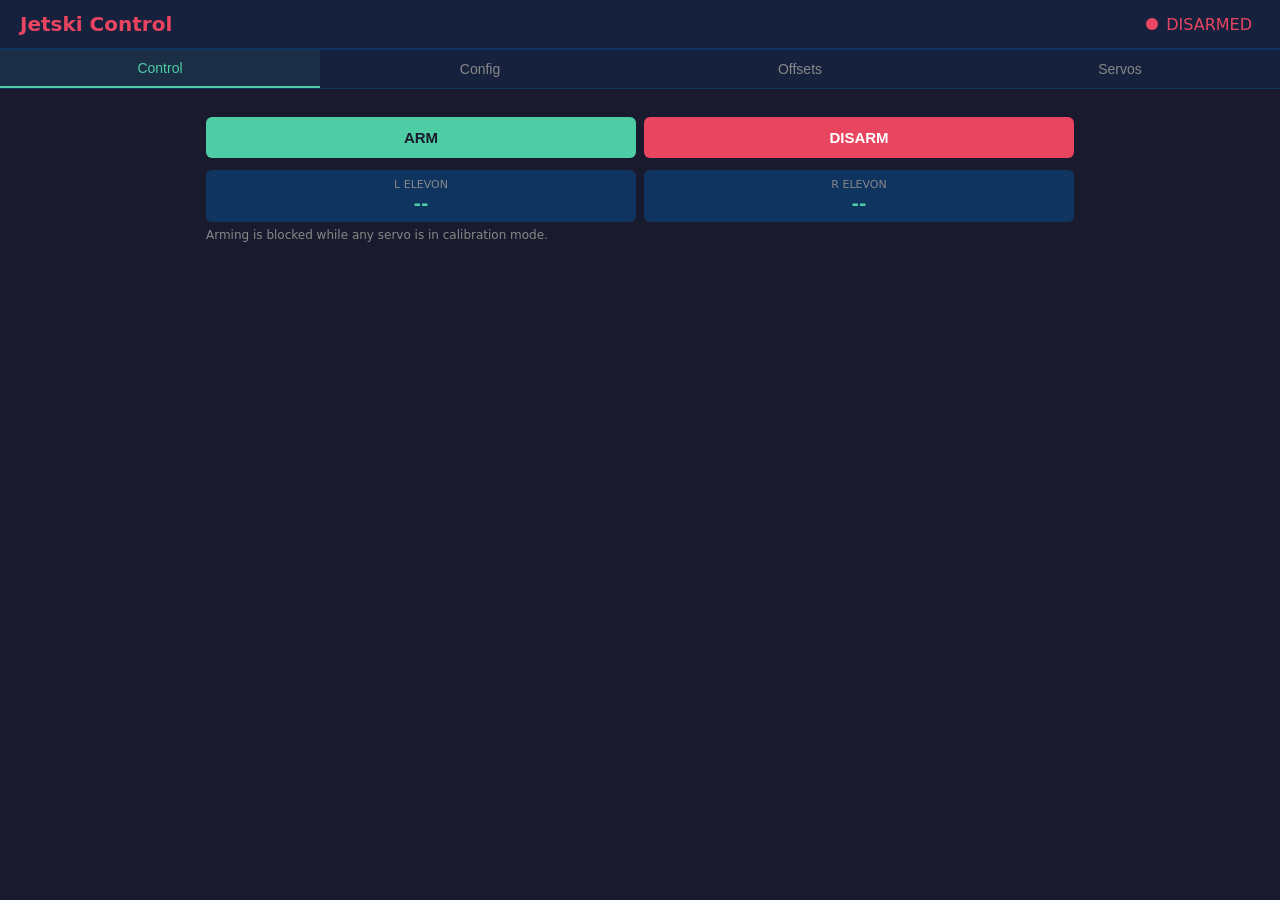
==== projects/main_controller/components/webui/index.html @ e632499a "clean up first-test bandages: direct joystick pitch, drop joystick X axis, rudder zeroing over CAN" ====
<!DOCTYPE html>
<html lang="en">
<head>
<meta charset="UTF-8">
<meta name="viewport" content="width=device-width, initial-scale=1.0">
<title>Jetski Control</title>
<style>
*{margin:0;padding:0;box-sizing:border-box}
body{background:#1a1a2e;color:#e0e0e0;font-family:'Segoe UI',system-ui,sans-serif;min-height:100vh}
header{background:#16213e;padding:12px 20px;display:flex;align-items:center;gap:12px;border-bottom:2px solid #0f3460;flex-wrap:wrap}
header h1{font-size:20px;color:#e94560}
header .status{display:flex;gap:8px;align-items:center;flex-wrap:wrap;margin-left:auto}
.armed{color:#4ecca3}.disarmed{color:#e94560}.cal{color:#ffd93d}
.conn-led{width:12px;height:12px;border-radius:50%;background:#4ecca3;opacity:1;transition:opacity 3s ease-out;flex-shrink:0}
.conn-led.error{background:#e94560;opacity:1!important}
.tabs{display:flex;background:#16213e;border-bottom:1px solid #0f3460}
.tabs button{flex:1;padding:10px;background:transparent;border:none;color:#888;font-size:14px;cursor:pointer;transition:.2s}
.tabs button.active{color:#4ecca3;border-bottom:2px solid #4ecca3;background:rgba(78,204,163,.08)}
.panel{display:none;padding:16px;max-width:900px;margin:0 auto}
.panel.active{display:block}
.card{background:#16213e;border-radius:8px;padding:16px;margin-bottom:12px}
.card h3{font-size:13px;color:#888;margin-bottom:8px;text-transform:uppercase;letter-spacing:1px}
.card-row{display:flex;justify-content:space-between;align-items:center;padding:6px 0;border-bottom:1px solid #1a1a3e}
.card-row:last-child{border-bottom:none}
.card-row label{font-size:13px;color:#aaa}
.card-row .value{font-size:15px;font-weight:600;font-variant-numeric:tabular-nums}
.btn-group{display:flex;gap:8px;margin:12px 0;flex-wrap:wrap}
.btn{flex:1;padding:12px;border:none;border-radius:6px;font-size:15px;font-weight:600;cursor:pointer;transition:.2s;min-width:140px}
.btn-arm{background:#4ecca3;color:#1a1a2e}.btn-disarm{background:#e94560;color:#fff}.btn-save{background:#0f3460;color:#4ecca3;border:1px solid #4ecca3}
.btn-reset{background:#0f3460;color:#ffd93d;border:1px solid #ffd93d}
.btn-cal-on{background:#ffd93d;color:#1a1a2e}.btn-cal-off{background:#0f3460;color:#888;border:1px solid #333}
.btn:active{transform:scale(.97)}
.btn:disabled{opacity:0.4;cursor:not-allowed}
.cfg-grid{display:grid;grid-template-columns:repeat(3,1fr);gap:8px}
.cfg-group label{display:block;font-size:11px;color:#888;margin-bottom:2px;text-transform:uppercase}
.cfg-group input{width:100%;padding:8px;border:1px solid #333;border-radius:4px;background:#1a1a2e;color:#e0e0e0;font-size:14px;font-family:monospace}
.cfg-group input:focus{outline:none;border-color:#4ecca3}
.cfg-section{margin-bottom:16px}
.cfg-section h4{font-size:12px;color:#4ecca3;margin-bottom:8px;text-transform:uppercase;letter-spacing:1px}
.telemetry-row{display:flex;gap:8px;flex-wrap:wrap}.telemetry-item{flex:1;min-width:80px;background:#0f3460;border-radius:6px;padding:8px;text-align:center}
.telemetry-item .label{font-size:11px;color:#888;text-transform:uppercase}.telemetry-item .val{font-size:18px;font-weight:700;margin-top:2px}
.t-green{color:#4ecca3}.t-red{color:#e94560}.t-blue{color:#5390d9}.t-yellow{color:#ffd93d}
.hint{font-size:12px;color:#888;margin-top:6px}
.servo-card{background:#16213e;border-radius:8px;padding:16px;margin-bottom:12px;border-left:4px solid #4ecca3}
.servo-card.sim{border-left-color:#888}
.servo-card.cal{border-left-color:#ffd93d}
.servo-card-header{display:flex;justify-content:space-between;align-items:center;margin-bottom:12px}
.servo-card-header h4{font-size:14px;color:#e0e0e0}
.servo-badge{font-size:11px;padding:2px 8px;border-radius:4px;font-weight:700}
.servo-badge.hw{background:#4ecca3;color:#1a1a2e}
.servo-badge.sim{background:#888;color:#fff}
.servo-badge.cal{background:#ffd93d;color:#1a1a2e}
.servo-live{display:text-align:center;font-size:36px;font-weight:700;color:#4ecca3;margin:8px 0}
.servo-live .unit{font-size:16px;color:#888;font-weight:400}
.cal-grid{display:grid;grid-template-columns:repeat(5,1fr);gap:8px;margin-top:8px}
.raw-pw-row{display:flex;align-items:center;gap:10px;margin-top:12px;padding:10px;background:#0f3460;border-radius:6px;flex-wrap:wrap}
.raw-pw-row label{font-size:12px;color:#ffd93d;white-space:nowrap}
.raw-pw-row input[type=range]{flex:1;accent-color:#ffd93d;min-width:120px}
.raw-pw-row .raw-pw-val{font-size:13px;color:#ffd93d;font-family:monospace;min-width:60px;text-align:right}
.raw-pw-row .capture-btns{display:flex;gap:4px;flex-wrap:wrap}
.btn-capture{padding:3px 8px;font-size:11px;background:#e94560;color:#fff;border:none;border-radius:4px;cursor:pointer}
.btn-capture:hover{background:#c73652}
.cal-group label{display:block;font-size:11px;color:#888;margin-bottom:2px;text-transform:uppercase}
.cal-group input{width:100%;padding:8px;border:1px solid #333;border-radius:4px;background:#1a1a2e;color:#e0e0e0;font-size:13px;font-family:monospace}
.cal-group input:focus{outline:none;border-color:#4ecca3}
.save-row{display:flex;gap:8px;margin-top:12px}
</style>
</head>
<body>
<header>
<h1>Jetski Control</h1>
<div class="status">
<span id="connLed" class="conn-led"></span>
<span id="headerStatus" class="disarmed">DISARMED</span>
<span id="headerCal" style="font-size:13px;color:#888"></span>
</div>
</header>
<div class="tabs">
<button class="active" data-tab="control">Control</button>
<button data-tab="config">Config</button>
<button data-tab="offsets">Offsets</button>
<button data-tab="servos">Servos</button>
</div>

<div id="panel-control" class="panel active">
<div class="btn-group">
<button class="btn btn-arm" id="btnArm">ARM</button>
<button class="btn btn-disarm" id="btnDisarm">DISARM</button>
</div>
<div class="telemetry-row">
<div class="telemetry-item"><div class="label">L Elevon</div><div class="val t-green" id="tElevonL">--</div></div>
<div class="telemetry-item"><div class="label">R Elevon</div><div class="val t-green" id="tElevonR">--</div></div>
</div>
<div class="hint">Arming is blocked while any servo is in calibration mode.</div>
</div>

<div id="panel-config" class="panel">
<div class="card">
<div class="cfg-section">
<h4>Height</h4>
<div class="cfg-grid">
<div class="cfg-group"><label>Target (cm)</label><input type="number" id="cfg_height_target_cm" step="1" min="0" max="50"></div>
<div class="cfg-group" style="grid-column:span 2"><label style="display:flex;align-items:center;gap:8px">
<input type="checkbox" id="chkHeightEnabled" style="width:18px;height:18px;accent-color:#4ecca3">
<span id="heightEnabledLabel" style="font-size:13px;color:#4ecca3">Loop ON</span>
</label></div>
</div>
<div class="cfg-grid">
<div class="cfg-group"><label>P</label><input type="number" id="cfg_height_kp" step="1"></div>
<div class="cfg-group"><label>I</label><input type="number" id="cfg_height_ki" step="1"></div>
<div class="cfg-group"><label>D</label><input type="number" id="cfg_height_kd" step="1"></div>
</div>
<div class="hint">When the height loop is off, joystick y axis controls pitch angle directly.</div>
</div>
<div class="cfg-section">
<h4>Pitch PID</h4>
<div class="cfg-grid">
<div class="cfg-group"><label>P</label><input type="number" id="cfg_pitch_kp" step="1"></div>
<div class="cfg-group"><label>I</label><input type="number" id="cfg_pitch_ki" step="1"></div>
<div class="cfg-group"><label>D</label><input type="number" id="cfg_pitch_kd" step="1"></div>
</div>
</div>
<div class="cfg-section">
<h4>Roll PID</h4>
<div class="cfg-grid">
<div class="cfg-group"><label>P</label><input type="number" id="cfg_roll_kp" step="1"></div>
<div class="cfg-group"><label>I</label><input type="number" id="cfg_roll_ki" step="1"></div>
<div class="cfg-group"><label>D</label><input type="number" id="cfg_roll_kd" step="1"></div>
</div>
</div>
<div class="cfg-section">
<h4>Rudder</h4>
<div class="cfg-grid">
<div class="cfg-group"><label>Exponent ×100</label><input type="number" id="cfg_rudder_exponent_x100" step="1"></div>
<div class="cfg-group"><label>Max Roll °</label><input type="number" id="cfg_rudder_max_roll_deg" step="1"></div>
<div class="cfg-group"></div>
</div>
</div>

<div class="cfg-section">
<h4>Elevon Limits</h4>
<div class="cfg-grid">
<div class="cfg-group"><label>Max diff ° (roll authority)</label><input type="number" id="cfg_elevon_max_diff_deg" step="1"></div>
<div class="cfg-group"><label>Max pitch target ° (pitch authority)</label><input type="number" id="cfg_pitch_target_max_deg" step="1"></div>
<div class="cfg-group"></div>
</div>
</div>
<div class="btn-group">
<button class="btn btn-save" id="btnSaveConfig">Save Config</button>
<button class="btn btn-reset" id="btnResetConfig">Reset to Defaults</button>
</div>
<span id="saveMsg" style="font-size:13px;color:#4ecca3;margin-left:8px;display:inline-block;min-width:60px"></span>
<div class="hint">Reset populates the form with defaults — click Save Config to persist.</div>
</div>
</div>

<div id="panel-offsets" class="panel">
<div class="card">
<h3>Live readout</h3>
<div class="telemetry-row">
<div class="telemetry-item"><div class="label">Pitch</div><div class="val t-blue" id="liveAttPitch">--</div></div>
<div class="telemetry-item"><div class="label">Roll</div><div class="val t-blue" id="liveAttRoll">--</div></div>
<div class="telemetry-item"><div class="label">Rudder</div><div class="val t-blue" id="liveRudder">--</div></div>
</div>
</div>
<div class="card">
<div class="cfg-section">
<h4>IMU offsets</h4>
<div class="hint" style="margin-bottom:8px">Added to the raw sensor reading before the PID loops. Place the jetski level, then dial each offset until the displayed angle reads 0°.</div>
<div class="cfg-grid">
<div class="cfg-group"><label>Pitch offset °</label><input type="number" id="off_pitch_deg" step="0.1"></div>
<div class="cfg-group"><label>Roll offset °</label><input type="number" id="off_roll_deg" step="0.1"></div>
<div class="cfg-group"></div>
</div>
</div>
<div class="btn-group">
<button class="btn btn-save" id="btnSaveOffsets">Save Offsets</button>
<button class="btn btn-reset" id="btnResetOffsets">Reset to Defaults</button>
</div>
<span id="offsetsSaveMsg" style="font-size:13px;color:#4ecca3;margin-left:8px;display:inline-block;min-width:60px"></span>
</div>
<div class="card">
<div class="cfg-section">
<h4>Rudder zero</h4>
<div class="hint" style="margin-bottom:8px">Centre the steering physically, then zero the encoder at its current position. Watch the live Rudder readout drop to ~0°.</div>
</div>
<div class="btn-group">
<button class="btn btn-save" id="btnZeroRudder">Zero Rudder</button>
</div>
<span id="rudderZeroMsg" style="font-size:13px;color:#4ecca3;margin-left:8px;display:inline-block;min-width:60px"></span>
</div>
</div>

<div id="panel-servos" class="panel">
<div class="hint" style="margin-bottom:12px">Servo configuration and calibration. Changes apply immediately to hardware.</div>
<div id="servoList"></div>
</div>

<script>
const API = '';

let es = null;
let armed = false;
let calMode = false;

function $(id) { return document.getElementById(id); }

function connectSSE() {
    if (es) { es.close(); es = null; }
    es = new EventSource(API + '/api/events');
    es.onmessage = (e) => {
        if (!e.data || e.data[0] !== '{') return;
        const d = JSON.parse(e.data);
        if ('armed' in d) {
            armed = d.armed;
            $('headerStatus').textContent = armed ? 'ARMED' : 'DISARMED';
            $('headerStatus').className = armed ? 'armed' : 'disarmed';
            $('btnArm').disabled = (d.cal_mode === true);
        }
        if ('cal_mode' in d) {
            calMode = d.cal_mode;
            $('headerCal').textContent = calMode ? 'CAL' : '';
            $('btnArm').disabled = calMode;
        }
        if ('elevon_left_deg' in d) {
            $('tElevonL').textContent = Number(d.elevon_left_deg).toFixed(2) + '°';
        }
        if ('elevon_right_deg' in d) {
            $('tElevonR').textContent = Number(d.elevon_right_deg).toFixed(2) + '°';
        }
        if (d.type === 'servo' && d.handle !== undefined) {
            updateServoCard(d.handle, d);
        }
    };
    es.onerror = () => {
        $('connLed').classList.add('error');
        if (es) { es.close(); es = null; }
        setTimeout(connectSSE, 2000);
    };
    es.onopen = () => {
        $('connLed').classList.remove('error');
    };
}

document.querySelectorAll('.tabs button').forEach(btn => {
    btn.addEventListener('click', () => {
        document.querySelectorAll('.tabs button').forEach(b => b.classList.remove('active'));
        document.querySelectorAll('.panel').forEach(p => p.classList.remove('active'));
        btn.classList.add('active');
        document.getElementById('panel-' + btn.dataset.tab).classList.add('active');
        if (btn.dataset.tab === 'servos') loadServos();
        if (btn.dataset.tab === 'config') loadConfig();
        if (btn.dataset.tab === 'offsets') { loadOffsets(); startAttitudePoll(); }
        else { stopAttitudePoll(); }
    });
});

$('btnArm').addEventListener('click', () => {
    fetch(API + '/api/arm', {method:'POST'}).catch(() => {});
});
$('btnDisarm').addEventListener('click', () => {
    fetch(API + '/api/disarm', {method:'POST'}).catch(() => {});
});

$('chkHeightEnabled').addEventListener('change', () => {
    $('heightEnabledLabel').textContent = $('chkHeightEnabled').checked ? 'Loop ON' : 'Loop OFF';
});

$('btnSaveConfig').addEventListener('click', () => {
    const fields = [
        'height_kp','height_ki','height_kd',
        'pitch_kp','pitch_ki','pitch_kd',
        'roll_kp','roll_ki','roll_kd',
        'rudder_exponent_x100','rudder_max_roll_deg',
        'elevon_max_diff_deg','pitch_target_max_deg','height_target_cm'
    ];
    const data = {};
    fields.forEach(f => { data[f] = parseFloat($('cfg_'+f).value) || 0; });
    data.height_enabled = $('chkHeightEnabled').checked;
    fetch(API + '/api/config', {
        method: 'PUT',
        headers: {'Content-Type':'application/json'},
        body: JSON.stringify(data)
    }).then(r => {
        $('saveMsg').textContent = r.ok ? 'Saved!' : 'Error';
        setTimeout(() => $('saveMsg').textContent = '', 2000);
    }).catch(() => {
        $('saveMsg').textContent = 'Error';
        setTimeout(() => $('saveMsg').textContent = '', 2000);
    });
});

function populateConfigForm(cfg) {
    const fields = [
        'height_kp','height_ki','height_kd',
        'pitch_kp','pitch_ki','pitch_kd',
        'roll_kp','roll_ki','roll_kd',
        'rudder_exponent_x100','rudder_max_roll_deg',
        'elevon_max_diff_deg','pitch_target_max_deg','height_target_cm'
    ];
    fields.forEach(f => {
        const el = $('cfg_'+f);
        if (el && cfg[f] !== undefined) el.value = cfg[f];
    });
    if (cfg.height_enabled !== undefined) {
        $('chkHeightEnabled').checked = cfg.height_enabled;
        $('heightEnabledLabel').textContent = cfg.height_enabled ? 'Loop ON' : 'Loop OFF';
    }
}

function loadConfig() {
    fetch(API + '/api/config').then(r => r.json()).then(populateConfigForm).catch(() => {});
}

let attitudePoll = null;
function startAttitudePoll() {
    if (attitudePoll) return;
    const tick = () => {
        fetch(API + '/api/attitude').then(r => r.json()).then(d => {
            $('liveAttPitch').textContent = Number(d.pitch_deg).toFixed(2) + '°';
            $('liveAttRoll').textContent  = Number(d.roll_deg).toFixed(2) + '°';
            $('liveRudder').textContent   = d.rudder_ready ? Number(d.rudder_deg).toFixed(2) + '°' : '--';
        }).catch(() => {});
    };
    tick();
    attitudePoll = setInterval(tick, 250);
}
function stopAttitudePoll() {
    if (attitudePoll) { clearInterval(attitudePoll); attitudePoll = null; }
}

function populateOffsetsForm(cfg) {
    if (cfg.pitch_offset_deg_x10 !== undefined) {
        $('off_pitch_deg').value = (cfg.pitch_offset_deg_x10 / 10).toFixed(1);
    }
    if (cfg.roll_offset_deg_x10 !== undefined) {
        $('off_roll_deg').value = (cfg.roll_offset_deg_x10 / 10).toFixed(1);
    }
}

function loadOffsets() {
    fetch(API + '/api/imu').then(r => r.json()).then(populateOffsetsForm).catch(() => {});
}

$('btnSaveOffsets').addEventListener('click', () => {
    const data = {
        pitch_offset_deg_x10: Math.round((parseFloat($('off_pitch_deg').value) || 0) * 10),
        roll_offset_deg_x10:  Math.round((parseFloat($('off_roll_deg').value)  || 0) * 10),
    };
    fetch(API + '/api/imu', {
        method: 'PUT',
        headers: {'Content-Type':'application/json'},
        body: JSON.stringify(data)
    }).then(r => {
        $('offsetsSaveMsg').textContent = r.ok ? 'Saved!' : 'Error';
        setTimeout(() => $('offsetsSaveMsg').textContent = '', 2000);
    }).catch(() => {
        $('offsetsSaveMsg').textContent = 'Error';
        setTimeout(() => $('offsetsSaveMsg').textContent = '', 2000);
    });
});

$('btnResetOffsets').addEventListener('click', () => {
    if (!confirm('Reset IMU offsets to defaults?\n(Form will be populated; click Save Offsets to persist.)')) return;
    fetch(API + '/api/imu/defaults').then(r => r.json()).then(cfg => {
        populateOffsetsForm(cfg);
        $('offsetsSaveMsg').textContent = 'Defaults loaded';
        setTimeout(() => $('offsetsSaveMsg').textContent = '', 2000);
    }).catch(() => {
        $('offsetsSaveMsg').textContent = 'Error';
        setTimeout(() => $('offsetsSaveMsg').textContent = '', 2000);
    });
});

$('btnZeroRudder').addEventListener('click', () => {
    if (!confirm('Zero the rudder encoder at its current position?')) return;
    fetch(API + '/api/rudder/zero', {method:'POST'}).then(r => {
        $('rudderZeroMsg').textContent = r.ok ? 'Zeroed!' : 'Error';
        setTimeout(() => $('rudderZeroMsg').textContent = '', 2000);
    }).catch(() => {
        $('rudderZeroMsg').textContent = 'Error';
        setTimeout(() => $('rudderZeroMsg').textContent = '', 2000);
    });
});

$('btnResetConfig').addEventListener('click', () => {
    if (!confirm('Reset all control config fields to defaults?\n(Form will be populated; click Save Config to persist.)')) return;
    fetch(API + '/api/config/defaults').then(r => r.json()).then(cfg => {
        populateConfigForm(cfg);
        $('saveMsg').textContent = 'Defaults loaded';
        setTimeout(() => $('saveMsg').textContent = '', 2000);
    }).catch(() => {
        $('saveMsg').textContent = 'Error';
        setTimeout(() => $('saveMsg').textContent = '', 2000);
    });
});

function loadServos() {
    fetch(API + '/api/servos').then(r => r.json()).then(servos => {
        const list = $('servoList');
        list.innerHTML = '';
        servos.forEach(s => {
            const card = document.createElement('div');
            card.className = 'servo-card' + (s.simulated ? ' sim' : '') + (s.cal_mode ? ' cal' : '');
            card.id = 'servo-card-' + s.handle;
            card.innerHTML = `
                <div class="servo-card-header">
                    <h4>Servo GPIO ${s.gpio} (handle ${s.handle})</h4>
                    <span class="servo-badge ${s.simulated ? 'sim' : (s.cal_mode ? 'cal' : 'hw')}">${s.simulated ? 'SIM' : (s.cal_mode ? 'CAL' : 'HW')}</span>
                </div>
                <div class="servo-live"><span id="servo-deg-${s.handle}">${s.cmd_deg !== undefined ? Number(s.cmd_deg).toFixed(2) : '--'}</span><span class="unit"> °</span></div>
                <div class="cal-grid">
                    <div class="cal-group"><label>Min PW µs</label><input type="number" id="cal-min-pw-${s.handle}" step="0.1" value="${s.cal.min_pw_us}"></div>
                    <div class="cal-group"><label>Zero PW µs</label><input type="number" id="cal-zero-pw-${s.handle}" step="0.1" value="${s.cal.zero_pw_us}"></div>
                    <div class="cal-group"><label>Max PW µs</label><input type="number" id="cal-max-pw-${s.handle}" step="0.1" value="${s.cal.max_pw_us}"></div>
                    <div class="cal-group"><label>Min °</label><input type="number" id="cal-min-ag-${s.handle}" step="0.1" value="${s.cal.min_angle_deg}"></div>
                    <div class="cal-group"><label>Max °</label><input type="number" id="cal-max-ag-${s.handle}" step="0.1" value="${s.cal.max_angle_deg}"></div>
                </div>
                ${s.cal_mode ? `<div class="raw-pw-row" id="raw-pw-row-${s.handle}">
                    <label>Raw PW µs</label>
                    <input type="range" id="raw-pw-slider-${s.handle}" min="500" max="2500" step="1" value="${s.cal.zero_pw_us}" oninput="$('raw-pw-val-${s.handle}').textContent=Math.round(this.value)+' µs'" onchange="sendRawPw(${s.handle}, this.value)">
                    <span class="raw-pw-val" id="raw-pw-val-${s.handle}">${Math.round(s.cal.zero_pw_us)} µs</span>
                    <div class="capture-btns">
                        <button class="btn-capture" onclick="captureRawPw(${s.handle},'min')">← Min</button>
                        <button class="btn-capture" onclick="captureRawPw(${s.handle},'zero')">← Zero</button>
                        <button class="btn-capture" onclick="captureRawPw(${s.handle},'max')">← Max</button>
                    </div>
                </div>` : ''}
                <div class="save-row">
                    <button class="btn btn-save" style="min-width:100px" onclick="saveServoCal(${s.handle})">Save Cal</button>
                    <button class="btn ${s.cal_mode ? 'btn-cal-on' : 'btn-cal-off'}" style="min-width:100px" id="cal-btn-${s.handle}" onclick="toggleServoCal(${s.handle})">${s.cal_mode ? 'Exit CAL' : 'Calibrate'}</button>
                </div>
            `;
            list.appendChild(card);
        });
        if (servos.length === 0) {
            list.innerHTML = '<div class="hint">No servo instances open.</div>';
        }
    }).catch(() => {
        $('servoList').innerHTML = '<div class="hint">Failed to load servos.</div>';
    });
}

function updateServoCard(handle, data) {
    const card = $('servo-card-' + handle);
    if (!card) return;

    if (data.cmd_deg !== undefined) {
        const degEl = $('servo-deg-' + handle);
        if (degEl) degEl.textContent = Number(data.cmd_deg).toFixed(2);
    }

    const badge = card.querySelector('.servo-badge');
    if (badge && data.cal_mode !== undefined) {
        badge.textContent = data.simulated ? 'SIM' : (data.cal_mode ? 'CAL' : 'HW');
        badge.className = 'servo-badge ' + (data.simulated ? 'sim' : (data.cal_mode ? 'cal' : 'hw'));
        card.className = 'servo-card' + (data.simulated ? ' sim' : '') + (data.cal_mode ? ' cal' : '');
    }

    const calBtn = $('cal-btn-' + handle);
    if (calBtn && data.cal_mode !== undefined) {
        calBtn.textContent = data.cal_mode ? 'Exit CAL' : 'Calibrate';
        calBtn.className = 'btn ' + (data.cal_mode ? 'btn-cal-on' : 'btn-cal-off');
    }
}

function saveServoCal(handle) {
    const min_pw = parseFloat($('cal-min-pw-' + handle).value) || 0;
    const zero_pw = parseFloat($('cal-zero-pw-' + handle).value) || 0;
    const max_pw = parseFloat($('cal-max-pw-' + handle).value) || 0;
    const min_ag = parseFloat($('cal-min-ag-' + handle).value) || 0;
    const max_ag = parseFloat($('cal-max-ag-' + handle).value) || 0;
    fetch(API + '/api/servos', {
        method: 'PUT',
        headers: {'Content-Type':'application/json'},
        body: JSON.stringify({
            handle: handle,
            min_pw_us: min_pw,
            zero_pw_us: zero_pw,
            max_pw_us: max_pw,
            min_angle_deg: min_ag,
            max_angle_deg: max_ag
        })
    }).then(r => r.json()).then(d => {
        if (d.error) { alert('Save failed: ' + d.error); } else { loadServos(); }
    }).catch(() => { alert('Save failed: network error'); });
}

function toggleServoCal(handle) {
    const btn = $('cal-btn-' + handle);
    const enabled = btn && btn.textContent === 'Calibrate';
    fetch(API + '/api/servos', {
        method: 'POST',
        headers: {'Content-Type':'application/json'},
        body: JSON.stringify({handle: handle, enabled: enabled})
    }).then(() => loadServos()).catch(() => {});
}

function captureRawPw(handle, field) {
    const slider = $('raw-pw-slider-' + handle);
    if (!slider) return;
    const val = Math.round(Number(slider.value));
    const map = {min: 'cal-min-pw-', zero: 'cal-zero-pw-', max: 'cal-max-pw-'};
    const input = $(map[field] + handle);
    if (input) input.value = val;
}

function sendRawPw(handle, pulse_us) {
    fetch(API + '/api/servos/raw_pw', {
        method: 'POST',
        headers: {'Content-Type':'application/json'},
        body: JSON.stringify({handle: handle, pulse_us: Math.round(Number(pulse_us))})
    }).catch(() => {});
}

connectSSE();
</script>
</body>
</html>
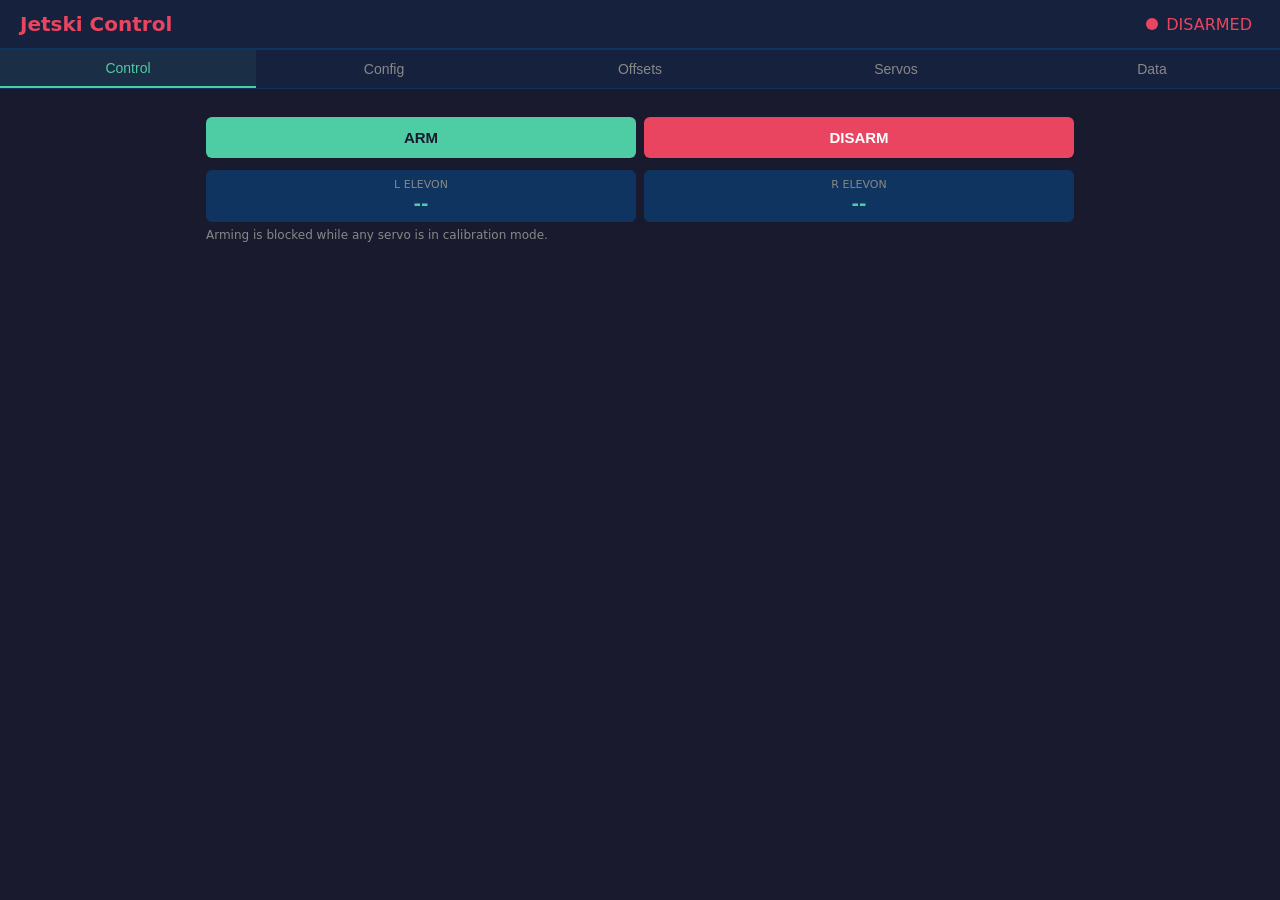
==== commit 19c0aaff: "add persistent data logging with webui graphs and satellite track map" ====
--- a/projects/main_controller/components/webui/index.html
+++ b/projects/main_controller/components/webui/index.html
@@ -4,6 +4,7 @@
 <meta charset="UTF-8">
 <meta name="viewport" content="width=device-width, initial-scale=1.0">
 <title>Jetski Control</title>
+<link rel="stylesheet" href="/leaflet.css">
 <style>
 *{margin:0;padding:0;box-sizing:border-box}
 body{background:#1a1a2e;color:#e0e0e0;font-family:'Segoe UI',system-ui,sans-serif;min-height:100vh}
@@ -64,6 +65,25 @@
 .cal-group input{width:100%;padding:8px;border:1px solid #333;border-radius:4px;background:#1a1a2e;color:#e0e0e0;font-size:13px;font-family:monospace}
 .cal-group input:focus{outline:none;border-color:#4ecca3}
 .save-row{display:flex;gap:8px;margin-top:12px}
+.storage-bar{height:8px;background:#0f3460;border-radius:4px;overflow:hidden;margin:8px 0}
+.storage-bar>div{height:100%;background:#4ecca3;transition:width .3s}
+.sess-list{display:flex;flex-direction:column;gap:6px;margin-top:8px;max-height:220px;overflow-y:auto}
+.sess-row{display:flex;align-items:center;gap:8px;padding:8px 10px;background:#0f3460;border-radius:6px;cursor:pointer;border:1px solid transparent}
+.sess-row.active{border-color:#4ecca3}
+.sess-row .sess-name{font-weight:600;font-size:14px}
+.sess-row .sess-meta{font-size:12px;color:#888;margin-left:auto}
+.sess-row .warn{color:#ffd93d;font-size:14px}
+.sess-row .del{color:#e94560;background:none;border:none;cursor:pointer;font-size:16px;padding:0 4px}
+.legend{display:flex;flex-wrap:wrap;gap:6px;margin:10px 0}
+.legend .chip{display:flex;align-items:center;gap:5px;font-size:12px;padding:4px 8px;border-radius:14px;background:#0f3460;cursor:pointer;user-select:none;opacity:.45;border:1px solid #243}
+.legend .chip.on{opacity:1}
+.legend .chip .sw{width:10px;height:10px;border-radius:50%}
+#chartWrap{position:relative;width:100%}
+#chart{width:100%;height:260px;display:block;background:#0f1830;border-radius:6px}
+#readout{font-size:12px;color:#aaa;font-family:monospace;margin-top:6px;min-height:16px}
+#map{width:100%;height:300px;border-radius:6px;background:#0f1830}
+.leaflet-container{background:#0f1830}
+.data-hint{font-size:12px;color:#888;margin:4px 0 8px}
 </style>
 </head>
 <body>
@@ -80,6 +100,7 @@
 <button data-tab="config">Config</button>
 <button data-tab="offsets">Offsets</button>
 <button data-tab="servos">Servos</button>
+<button data-tab="data">Data</button>
 </div>
 
 <div id="panel-control" class="panel active">
@@ -196,6 +217,35 @@
 <div id="servoList"></div>
 </div>
 
+<div id="panel-data" class="panel">
+<div class="card">
+<h3>Sessions</h3>
+<div class="storage-bar"><div id="storageFill" style="width:0%"></div></div>
+<div id="storageText" class="data-hint">—</div>
+<div class="btn-group">
+<button class="btn btn-save" id="btnNewSession">New Session</button>
+<button class="btn btn-save" id="btnDownload">Download All</button>
+<button class="btn btn-save" id="btnOpenFile">Open File</button>
+<button class="btn btn-reset" id="btnClearSessions">Clear All</button>
+<input type="file" id="fileInput" accept=".bin" style="display:none">
+</div>
+<div class="data-hint">⚠ marks the session that will be auto-deleted next when space runs low.</div>
+<div id="sessList" class="sess-list"></div>
+</div>
+<div class="card">
+<h3 id="chartTitle">Graphs</h3>
+<div class="legend" id="legend"></div>
+<div id="chartWrap"><canvas id="chart"></canvas></div>
+<div id="readout"></div>
+</div>
+<div class="card">
+<h3>Track</h3>
+<div class="data-hint">Satellite tiles load when the device has internet (e.g. cellular) and are cached on this device for offline use. Tap the track to select a point.</div>
+<div id="map"></div>
+</div>
+</div>
+
+<script src="/leaflet.js"></script>
 <script>
 const API = '';
 
@@ -250,6 +300,7 @@
         document.getElementById('panel-' + btn.dataset.tab).classList.add('active');
         if (btn.dataset.tab === 'servos') loadServos();
         if (btn.dataset.tab === 'config') loadConfig();
+        if (btn.dataset.tab === 'data') openDataTab();
         if (btn.dataset.tab === 'offsets') { loadOffsets(); startAttitudePoll(); }
         else { stopAttitudePoll(); }
     });
@@ -513,6 +564,307 @@
     }).catch(() => {});
 }
 
+/* ── Data tab: sessions, binary parsing, graphs, track map ── */
+const DATALOG_MAGIC = 0x444B534A; // "JSKD" LE
+const REC_SIZE = 40;
+
+// key, label, colour; either a fixed-point field (off+scale) or a derived fn
+const CH = [
+  {k:'pitch',    l:'Pitch °',      c:'#5390d9', off:4,  sc:0.1},
+  {k:'roll',     l:'Roll °',       c:'#4ecca3', off:6,  sc:0.1},
+  {k:'yaw',      l:'Yaw °',        c:'#9b5de5', off:8,  sc:0.1},
+  {k:'height',   l:'Height cm',    c:'#ffd93d', off:10, sc:1},
+  {k:'rudder',   l:'Rudder °',     c:'#f15bb5', off:12, sc:0.1},
+  {k:'pitch_t',  l:'Pitch tgt °',  c:'#3a6ea5', off:14, sc:0.1, dash:true},
+  {k:'roll_t',   l:'Roll tgt °',   c:'#2a9d8f', off:16, sc:0.1, dash:true},
+  {k:'height_t', l:'Height tgt cm',c:'#bfa00f', off:18, sc:1,   dash:true},
+  {k:'joy',      l:'Joy trim °',   c:'#e94560', off:20, sc:0.1},
+  {k:'elL',      l:'Elevon L °',   c:'#00bbf9', off:22, sc:0.1},
+  {k:'elR',      l:'Elevon R °',   c:'#80ed99', off:24, sc:0.1},
+  {k:'center',   l:'Center °',     c:'#fee440', der:(d,b)=>(d.getInt16(b+22,true)+d.getInt16(b+24,true))/2*0.1},
+  {k:'diff',     l:'Diff °',       c:'#ff9e00', der:(d,b)=>(d.getInt16(b+22,true)-d.getInt16(b+24,true))/2*0.1},
+  {k:'speed',    l:'Speed kn',     c:'#06d6a0', off:26, sc:0.01},
+  {k:'course',   l:'Course °',     c:'#8338ec', off:28, sc:0.1},
+];
+const DEFAULT_ON = ['pitch','roll','pitch_t'];
+
+let dataSession = null;          // {id, n, t, cols{}, lat, lon, gps}
+let visible = new Set(DEFAULT_ON);
+let selIndex = -1;
+let sessionsMeta = [], currentSessionId = 0, localFile = null;
+let map = null, trackLine = null, selMarker = null;
+
+function parseSessions(buf){
+  const dv = new DataView(buf), out = [];
+  let o = 0;
+  while (o + 20 <= buf.byteLength){
+    if (dv.getUint32(o, true) !== DATALOG_MAGIC) break;
+    const recSize = dv.getUint16(o+6, true) || REC_SIZE;
+    const id = dv.getUint32(o+8, true);
+    const n  = dv.getUint32(o+12, true);
+    o += 20;
+    if (o + n*recSize > buf.byteLength) break;
+    const s = {id, n, t:new Float64Array(n), cols:{},
+               lat:new Float32Array(n), lon:new Float32Array(n), gps:new Uint8Array(n)};
+    CH.forEach(ch => s.cols[ch.k] = new Float32Array(n));
+    for (let i=0;i<n;i++){
+      const b = o + i*recSize;
+      s.t[i] = dv.getUint32(b, true)/1000;
+      CH.forEach(ch => { s.cols[ch.k][i] = ch.der ? ch.der(dv,b) : dv.getInt16(b+ch.off,true)*ch.sc; });
+      s.lat[i] = dv.getFloat32(b+30, true);
+      s.lon[i] = dv.getFloat32(b+34, true);
+      s.gps[i] = dv.getUint8(b+38) & 0x02;
+    }
+    out.push(s);
+    o += n*recSize;
+  }
+  return out;
+}
+
+function fmtDur(ms){ const s=Math.round(ms/1000); return s<60 ? s+'s' : Math.floor(s/60)+'m'+(s%60)+'s'; }
+
+function openDataTab(){
+  loadSessions();
+  buildLegend();
+  ensureMap();
+  setTimeout(()=>{ if(map) map.invalidateSize(); }, 60);
+  drawChart();
+}
+
+function loadSessions(){
+  localFile = null;
+  fetch(API+'/api/sessions').then(r=>r.json()).then(d=>{
+    sessionsMeta = d.sessions || [];
+    currentSessionId = d.current;
+    const pct = d.total ? Math.round(d.used/d.total*100) : 0;
+    $('storageFill').style.width = pct+'%';
+    $('storageText').textContent = (d.used/1048576).toFixed(1)+' / '+(d.total/1048576).toFixed(1)+' MB used ('+pct+'%)';
+    renderSessionList();
+  }).catch(()=>{ $('storageText').textContent='Failed to load sessions'; });
+}
+
+function renderSessionList(){
+  const list = $('sessList'); list.innerHTML='';
+  if (localFile){
+    const hdr = document.createElement('div'); hdr.className='data-hint';
+    hdr.innerHTML = `Viewing file: <b>${localFile.name}</b> · <a href="#" id="closeFile" style="color:#5390d9">use device sessions</a>`;
+    list.appendChild(hdr);
+    localFile.sessions.forEach(s=>{
+      const row=document.createElement('div');
+      row.className='sess-row'+(dataSession===s?' active':'');
+      row.innerHTML=`<span class="sess-name">Session ${s.id}</span><span class="sess-meta">${s.n} pts</span>`;
+      row.addEventListener('click',()=>selectSession(s));
+      list.appendChild(row);
+    });
+    $('closeFile').addEventListener('click',e=>{ e.preventDefault(); loadSessions(); });
+    return;
+  }
+  if (!sessionsMeta.length){ list.innerHTML='<div class="data-hint">No sessions yet.</div>'; return; }
+  sessionsMeta.forEach(s=>{
+    const row=document.createElement('div');
+    row.className='sess-row'+(dataSession && !dataSession.local && dataSession.id===s.id ? ' active':'');
+    const live=s.id===currentSessionId ? ' · REC':'';
+    row.innerHTML=`<span class="sess-name">Session ${s.id}</span>`+
+      (s.at_risk?'<span class="warn" title="auto-deleted next when space runs low">⚠</span>':'')+
+      `<span class="sess-meta">${s.records} pts · ${fmtDur(s.duration_ms)}${live}</span>`;
+    row.addEventListener('click',()=>loadSessionData(s.id));
+    const del=document.createElement('button');
+    del.className='del'; del.textContent='✕'; del.title='Delete';
+    del.addEventListener('click',ev=>{ ev.stopPropagation(); deleteSession(s.id, s.id===currentSessionId); });
+    row.appendChild(del);
+    list.appendChild(row);
+  });
+}
+
+function deleteSession(id, isCurrent){
+  if (isCurrent){ alert('Cannot delete the active session — start a new one first.'); return; }
+  if (!confirm('Delete session '+id+'?')) return;
+  fetch(API+'/api/session/delete?id='+id, {method:'POST'}).then(()=>loadSessions()).catch(()=>{});
+}
+
+function loadSessionData(id){
+  fetch(API+'/api/session?id='+id).then(r=>r.arrayBuffer()).then(buf=>{
+    const ss = parseSessions(buf);
+    if (!ss.length){ $('chartTitle').textContent='Graphs — (empty)'; return; }
+    selectSession(ss[0]);
+  }).catch(()=>{ $('chartTitle').textContent='Graphs — load failed'; });
+}
+
+function selectSession(s){
+  dataSession = s;
+  selIndex = -1;
+  $('chartTitle').textContent = 'Graphs — Session '+s.id+' ('+s.n+' pts)';
+  renderSessionList();
+  buildLegend();
+  drawChart();
+  updateTrack();
+  $('readout').textContent = s.n ? '' : 'No samples in this session.';
+}
+
+function buildLegend(){
+  const el=$('legend'); el.innerHTML='';
+  CH.forEach(ch=>{
+    const chip=document.createElement('span');
+    chip.className='chip'+(visible.has(ch.k)?' on':'');
+    chip.innerHTML=`<span class="sw" style="background:${ch.c}"></span>${ch.l}`;
+    chip.addEventListener('click',()=>{
+      if (visible.has(ch.k)) visible.delete(ch.k); else visible.add(ch.k);
+      chip.classList.toggle('on'); drawChart(); updateReadout();
+    });
+    el.appendChild(chip);
+  });
+}
+
+function nearestByTime(tt){
+  const t=dataSession.t, n=dataSession.n;
+  let lo=0, hi=n-1;
+  while(lo<hi){ const m=(lo+hi)>>1; if(t[m]<tt) lo=m+1; else hi=m; }
+  if(lo>0 && Math.abs(t[lo-1]-tt)<Math.abs(t[lo]-tt)) lo--;
+  return lo;
+}
+
+function nearestByLatLng(la,lo){
+  let best=-1, bd=Infinity;
+  for(let i=0;i<dataSession.n;i++){
+    if(!dataSession.gps[i]) continue;
+    const dx=dataSession.lat[i]-la, dy=dataSession.lon[i]-lo, d=dx*dx+dy*dy;
+    if(d<bd){ bd=d; best=i; }
+  }
+  return best;
+}
+
+function drawChart(){
+  const cv=$('chart'), wrap=$('chartWrap');
+  const w=wrap.clientWidth||600, h=260, dpr=window.devicePixelRatio||1;
+  cv.width=w*dpr; cv.height=h*dpr; cv.style.height=h+'px';
+  const ctx=cv.getContext('2d'); ctx.setTransform(dpr,0,0,dpr,0,0); ctx.clearRect(0,0,w,h);
+  if(!dataSession||!dataSession.n) return;
+  const padL=46,padR=8,padT=10,padB=18, plotW=w-padL-padR, plotH=h-padT-padB;
+  const t=dataSession.t, n=dataSession.n, tmax=t[n-1]||1;
+  const vis=CH.filter(ch=>visible.has(ch.k));
+  let mn=Infinity,mx=-Infinity;
+  vis.forEach(ch=>{ const a=dataSession.cols[ch.k]; for(let i=0;i<n;i++){ const v=a[i]; if(v<mn)mn=v; if(v>mx)mx=v; } });
+  if(mn===Infinity){ mn=-1; mx=1; }
+  if(mn===mx){ mn-=1; mx+=1; }
+  const p=(mx-mn)*0.08; mn-=p; mx+=p;
+  const X=i=>padL+(t[i]/tmax)*plotW, Y=v=>padT+(1-(v-mn)/(mx-mn))*plotH;
+  ctx.font='10px monospace'; ctx.lineWidth=1;
+  for(let g=0;g<=4;g++){
+    const yy=padT+plotH*g/4, val=mx-(mx-mn)*g/4;
+    ctx.strokeStyle='#23314f'; ctx.beginPath(); ctx.moveTo(padL,yy); ctx.lineTo(w-padR,yy); ctx.stroke();
+    ctx.fillStyle='#7a89a8'; ctx.fillText(val.toFixed(1).padStart(6), 2, yy+3);
+  }
+  if(mn<0&&mx>0){ ctx.strokeStyle='#44557a'; ctx.beginPath(); ctx.moveTo(padL,Y(0)); ctx.lineTo(w-padR,Y(0)); ctx.stroke(); }
+  ctx.lineWidth=1.5;
+  vis.forEach(ch=>{
+    const a=dataSession.cols[ch.k];
+    ctx.strokeStyle=ch.c; ctx.setLineDash(ch.dash?[4,3]:[]); ctx.beginPath();
+    for(let i=0;i<n;i++){ const x=X(i),y=Y(a[i]); i?ctx.lineTo(x,y):ctx.moveTo(x,y); }
+    ctx.stroke();
+  });
+  ctx.setLineDash([]);
+  if(selIndex>=0&&selIndex<n){
+    const x=X(selIndex);
+    ctx.strokeStyle='#fff'; ctx.globalAlpha=.5; ctx.beginPath(); ctx.moveTo(x,padT); ctx.lineTo(x,padT+plotH); ctx.stroke(); ctx.globalAlpha=1;
+    vis.forEach(ch=>{ ctx.fillStyle=ch.c; ctx.beginPath(); ctx.arc(x,Y(dataSession.cols[ch.k][selIndex]),2.5,0,7); ctx.fill(); });
+  }
+}
+
+function updateReadout(){
+  if(selIndex<0||!dataSession){ $('readout').textContent=''; return; }
+  const parts=['t='+dataSession.t[selIndex].toFixed(1)+'s'];
+  CH.filter(ch=>visible.has(ch.k)).forEach(ch=>parts.push(ch.l+'='+dataSession.cols[ch.k][selIndex].toFixed(1)));
+  $('readout').textContent=parts.join('   ');
+}
+
+function pickIndex(i){ selIndex=i; drawChart(); updateReadout(); updateSelMarker(); }
+
+$('chart').addEventListener('mousemove', e=>{
+  if(!dataSession||!dataSession.n) return;
+  const r=e.currentTarget.getBoundingClientRect(), padL=46,padR=8, plotW=r.width-padL-padR;
+  let frac=(e.clientX-r.left-padL)/plotW; frac=Math.max(0,Math.min(1,frac));
+  pickIndex(nearestByTime(frac*(dataSession.t[dataSession.n-1]||0)));
+});
+
+function ensureMap(){
+  if(map || typeof L==='undefined') return;
+  map=L.map('map',{attributionControl:false}).setView([0,0],2);
+  cachedTileLayer('https://server.arcgisonline.com/ArcGIS/rest/services/World_Imagery/MapServer/tile/{z}/{y}/{x}').addTo(map);
+  map.on('click', e=>{ if(!dataSession) return; const i=nearestByLatLng(e.latlng.lat,e.latlng.lng); if(i>=0) pickIndex(i); });
+}
+
+function updateTrack(){
+  ensureMap(); if(!map) return;
+  if(trackLine){ trackLine.remove(); trackLine=null; }
+  if(selMarker){ selMarker.remove(); selMarker=null; }
+  const pts=[];
+  for(let i=0;i<dataSession.n;i++){ if(dataSession.gps[i]) pts.push([dataSession.lat[i],dataSession.lon[i]]); }
+  if(pts.length){
+    trackLine=L.polyline(pts,{color:'#4ecca3',weight:3}).addTo(map);
+    map.fitBounds(trackLine.getBounds(),{padding:[20,20]});
+  }
+  setTimeout(()=>map.invalidateSize(),50);
+}
+
+function updateSelMarker(){
+  if(!map) return;
+  if(selIndex<0||!dataSession||!dataSession.gps[selIndex]){ if(selMarker){selMarker.remove();selMarker=null;} return; }
+  const ll=[dataSession.lat[selIndex],dataSession.lon[selIndex]];
+  if(selMarker) selMarker.setLatLng(ll);
+  else selMarker=L.circleMarker(ll,{radius:6,color:'#fff',weight:2,fillColor:'#e94560',fillOpacity:1}).addTo(map);
+}
+
+/* Leaflet tile layer that caches tiles in IndexedDB, so areas loaded once
+ * (online / cellular) still render when offline on the AP. Uncached + offline
+ * tiles stay blank → the track draws on a plain background. */
+let tileDb=null;
+function openTileDb(){
+  return new Promise(res=>{
+    if(tileDb) return res(tileDb);
+    const rq=indexedDB.open('tilecache',1);
+    rq.onupgradeneeded=()=>rq.result.createObjectStore('t');
+    rq.onsuccess=()=>{ tileDb=rq.result; res(tileDb); };
+    rq.onerror=()=>res(null);
+  });
+}
+function tileGet(k){ return new Promise(res=>openTileDb().then(db=>{ if(!db)return res(null); const r=db.transaction('t').objectStore('t').get(k); r.onsuccess=()=>res(r.result||null); r.onerror=()=>res(null); })); }
+function tilePut(k,b){ openTileDb().then(db=>{ if(db) db.transaction('t','readwrite').objectStore('t').put(b,k); }); }
+
+function cachedTileLayer(url){
+  const Cached=L.TileLayer.extend({
+    createTile(coords, done){
+      const img=document.createElement('img'); img.alt='';
+      const key=this.getTileUrl(coords);
+      tileGet(key).then(blob=>{
+        if(blob){ img.src=URL.createObjectURL(blob); done(null,img); return; }
+        fetch(key).then(r=>r.ok?r.blob():Promise.reject())
+          .then(b=>{ tilePut(key,b); img.src=URL.createObjectURL(b); done(null,img); })
+          .catch(()=>done(null,img));   // offline & uncached → blank
+      });
+      return img;
+    }
+  });
+  return new Cached(url,{maxZoom:19});
+}
+
+$('btnNewSession').addEventListener('click',()=>{ fetch(API+'/api/session/new',{method:'POST'}).then(()=>loadSessions()).catch(()=>{}); });
+$('btnClearSessions').addEventListener('click',()=>{ if(!confirm('Delete ALL saved sessions except the active one?'))return; fetch(API+'/api/session/clear',{method:'POST'}).then(()=>loadSessions()).catch(()=>{}); });
+$('btnDownload').addEventListener('click',()=>{ window.location.href=API+'/api/download'; });
+$('btnOpenFile').addEventListener('click',()=>$('fileInput').click());
+$('fileInput').addEventListener('change',e=>{
+  const f=e.target.files[0]; if(!f) return;
+  f.arrayBuffer().then(buf=>{
+    const ss=parseSessions(buf);
+    if(!ss.length){ alert('No valid session data in this file.'); return; }
+    ss.forEach(s=>s.local=true);
+    localFile={name:f.name, sessions:ss};
+    renderSessionList();
+    selectSession(ss[0]);
+  });
+  e.target.value='';
+});
+window.addEventListener('resize',()=>{ if($('panel-data').classList.contains('active')) drawChart(); });
+
 connectSSE();
 </script>
 </body>
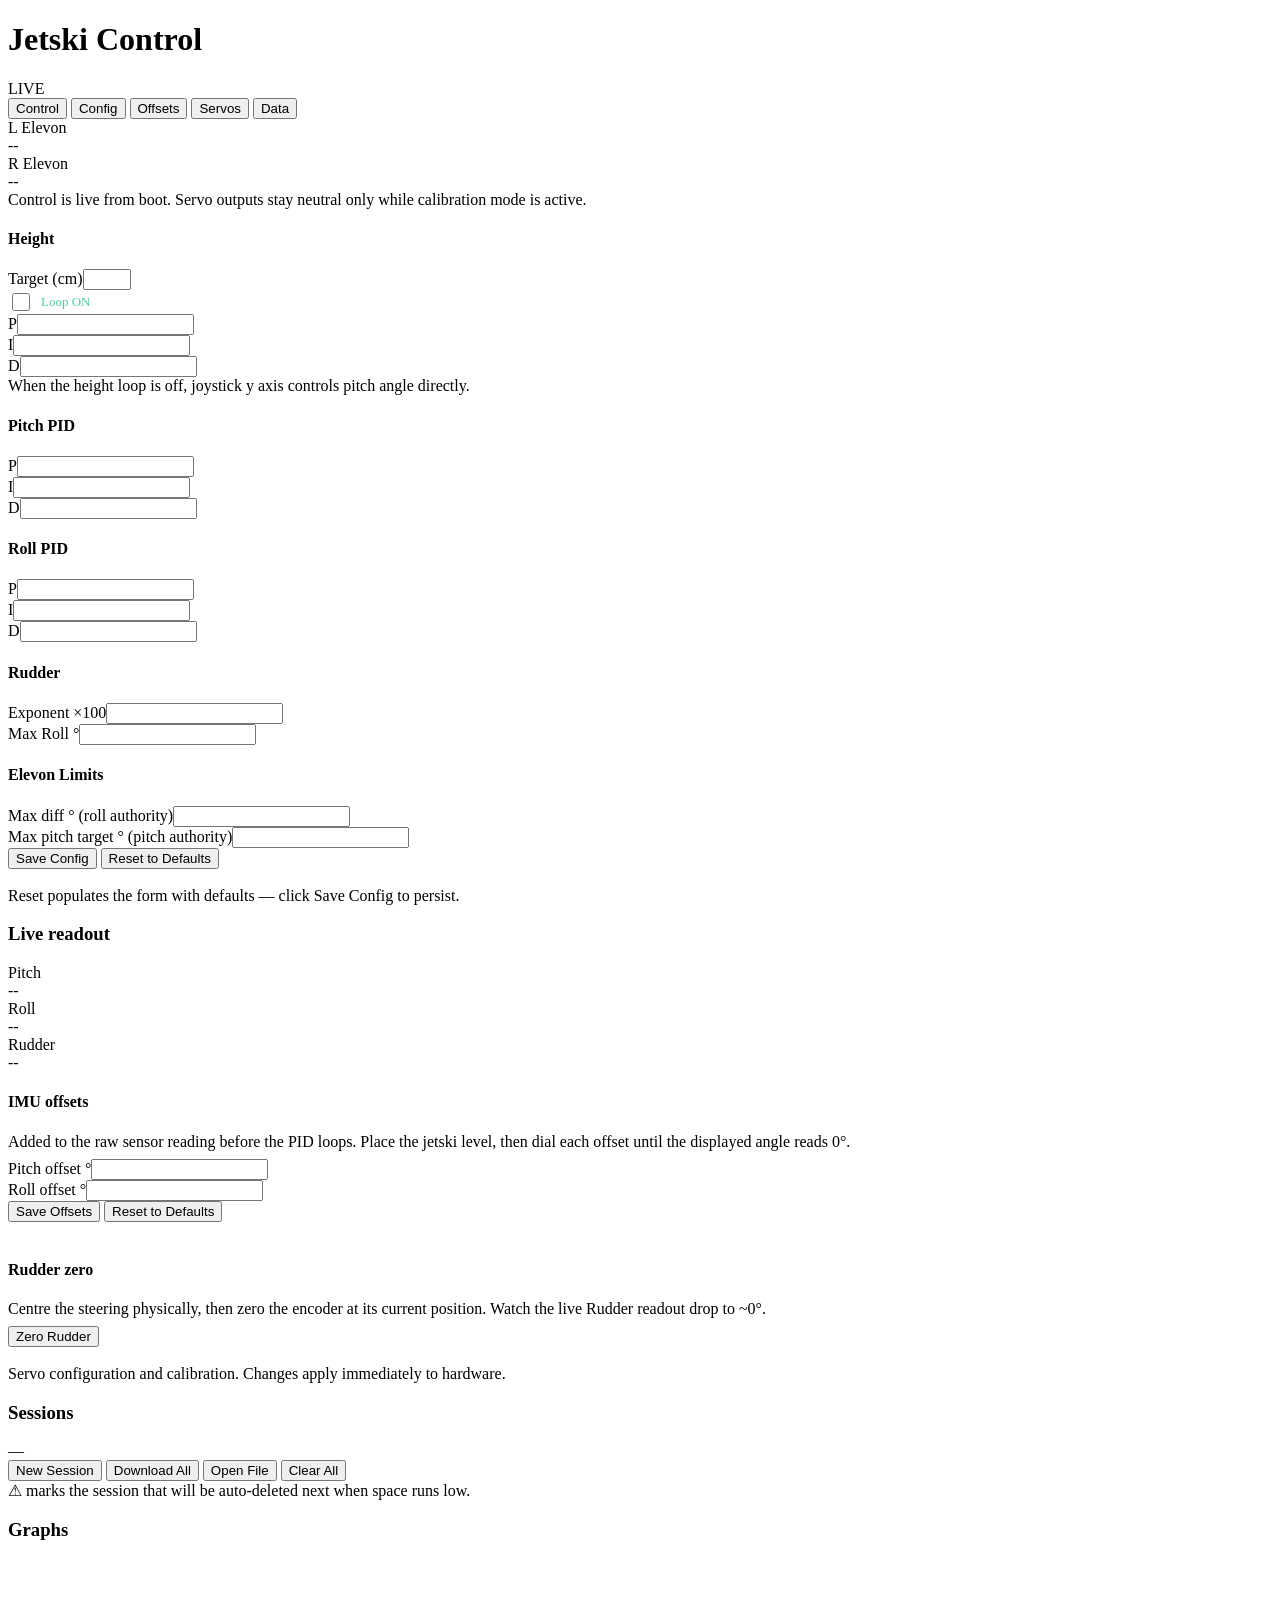
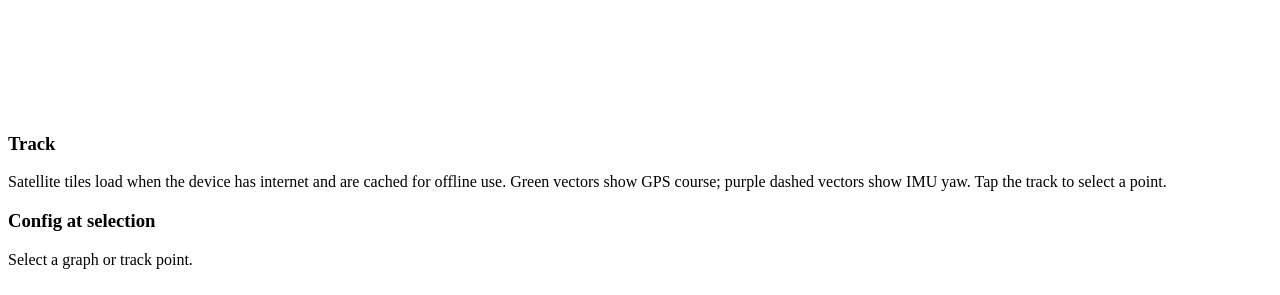
==== commit 3063f09c: "Add map heading arrows" ====
--- a/projects/main_controller/components/webui/index.html
+++ b/projects/main_controller/components/webui/index.html
@@ -2,96 +2,17 @@
 <html lang="en">
 <head>
 <meta charset="UTF-8">
-<meta name="viewport" content="width=device-width, initial-scale=1.0">
+<meta name="viewport" content="width=device-width, initial-scale=1, viewport-fit=cover">
 <title>Jetski Control</title>
 <link rel="stylesheet" href="/leaflet.css">
-<style>
-*{margin:0;padding:0;box-sizing:border-box}
-body{background:#1a1a2e;color:#e0e0e0;font-family:'Segoe UI',system-ui,sans-serif;min-height:100vh}
-header{background:#16213e;padding:12px 20px;display:flex;align-items:center;gap:12px;border-bottom:2px solid #0f3460;flex-wrap:wrap}
-header h1{font-size:20px;color:#e94560}
-header .status{display:flex;gap:8px;align-items:center;flex-wrap:wrap;margin-left:auto}
-.armed{color:#4ecca3}.disarmed{color:#e94560}.cal{color:#ffd93d}
-.conn-led{width:12px;height:12px;border-radius:50%;background:#4ecca3;opacity:1;transition:opacity 3s ease-out;flex-shrink:0}
-.conn-led.error{background:#e94560;opacity:1!important}
-.tabs{display:flex;background:#16213e;border-bottom:1px solid #0f3460}
-.tabs button{flex:1;padding:10px;background:transparent;border:none;color:#888;font-size:14px;cursor:pointer;transition:.2s}
-.tabs button.active{color:#4ecca3;border-bottom:2px solid #4ecca3;background:rgba(78,204,163,.08)}
-.panel{display:none;padding:16px;max-width:900px;margin:0 auto}
-.panel.active{display:block}
-.card{background:#16213e;border-radius:8px;padding:16px;margin-bottom:12px}
-.card h3{font-size:13px;color:#888;margin-bottom:8px;text-transform:uppercase;letter-spacing:1px}
-.card-row{display:flex;justify-content:space-between;align-items:center;padding:6px 0;border-bottom:1px solid #1a1a3e}
-.card-row:last-child{border-bottom:none}
-.card-row label{font-size:13px;color:#aaa}
-.card-row .value{font-size:15px;font-weight:600;font-variant-numeric:tabular-nums}
-.btn-group{display:flex;gap:8px;margin:12px 0;flex-wrap:wrap}
-.btn{flex:1;padding:12px;border:none;border-radius:6px;font-size:15px;font-weight:600;cursor:pointer;transition:.2s;min-width:140px}
-.btn-arm{background:#4ecca3;color:#1a1a2e}.btn-disarm{background:#e94560;color:#fff}.btn-save{background:#0f3460;color:#4ecca3;border:1px solid #4ecca3}
-.btn-reset{background:#0f3460;color:#ffd93d;border:1px solid #ffd93d}
-.btn-cal-on{background:#ffd93d;color:#1a1a2e}.btn-cal-off{background:#0f3460;color:#888;border:1px solid #333}
-.btn:active{transform:scale(.97)}
-.btn:disabled{opacity:0.4;cursor:not-allowed}
-.cfg-grid{display:grid;grid-template-columns:repeat(3,1fr);gap:8px}
-.cfg-group label{display:block;font-size:11px;color:#888;margin-bottom:2px;text-transform:uppercase}
-.cfg-group input{width:100%;padding:8px;border:1px solid #333;border-radius:4px;background:#1a1a2e;color:#e0e0e0;font-size:14px;font-family:monospace}
-.cfg-group input:focus{outline:none;border-color:#4ecca3}
-.cfg-section{margin-bottom:16px}
-.cfg-section h4{font-size:12px;color:#4ecca3;margin-bottom:8px;text-transform:uppercase;letter-spacing:1px}
-.telemetry-row{display:flex;gap:8px;flex-wrap:wrap}.telemetry-item{flex:1;min-width:80px;background:#0f3460;border-radius:6px;padding:8px;text-align:center}
-.telemetry-item .label{font-size:11px;color:#888;text-transform:uppercase}.telemetry-item .val{font-size:18px;font-weight:700;margin-top:2px}
-.t-green{color:#4ecca3}.t-red{color:#e94560}.t-blue{color:#5390d9}.t-yellow{color:#ffd93d}
-.hint{font-size:12px;color:#888;margin-top:6px}
-.servo-card{background:#16213e;border-radius:8px;padding:16px;margin-bottom:12px;border-left:4px solid #4ecca3}
-.servo-card.sim{border-left-color:#888}
-.servo-card.cal{border-left-color:#ffd93d}
-.servo-card-header{display:flex;justify-content:space-between;align-items:center;margin-bottom:12px}
-.servo-card-header h4{font-size:14px;color:#e0e0e0}
-.servo-badge{font-size:11px;padding:2px 8px;border-radius:4px;font-weight:700}
-.servo-badge.hw{background:#4ecca3;color:#1a1a2e}
-.servo-badge.sim{background:#888;color:#fff}
-.servo-badge.cal{background:#ffd93d;color:#1a1a2e}
-.servo-live{display:text-align:center;font-size:36px;font-weight:700;color:#4ecca3;margin:8px 0}
-.servo-live .unit{font-size:16px;color:#888;font-weight:400}
-.cal-grid{display:grid;grid-template-columns:repeat(5,1fr);gap:8px;margin-top:8px}
-.raw-pw-row{display:flex;align-items:center;gap:10px;margin-top:12px;padding:10px;background:#0f3460;border-radius:6px;flex-wrap:wrap}
-.raw-pw-row label{font-size:12px;color:#ffd93d;white-space:nowrap}
-.raw-pw-row input[type=range]{flex:1;accent-color:#ffd93d;min-width:120px}
-.raw-pw-row .raw-pw-val{font-size:13px;color:#ffd93d;font-family:monospace;min-width:60px;text-align:right}
-.raw-pw-row .capture-btns{display:flex;gap:4px;flex-wrap:wrap}
-.btn-capture{padding:3px 8px;font-size:11px;background:#e94560;color:#fff;border:none;border-radius:4px;cursor:pointer}
-.btn-capture:hover{background:#c73652}
-.cal-group label{display:block;font-size:11px;color:#888;margin-bottom:2px;text-transform:uppercase}
-.cal-group input{width:100%;padding:8px;border:1px solid #333;border-radius:4px;background:#1a1a2e;color:#e0e0e0;font-size:13px;font-family:monospace}
-.cal-group input:focus{outline:none;border-color:#4ecca3}
-.save-row{display:flex;gap:8px;margin-top:12px}
-.storage-bar{height:8px;background:#0f3460;border-radius:4px;overflow:hidden;margin:8px 0}
-.storage-bar>div{height:100%;background:#4ecca3;transition:width .3s}
-.sess-list{display:flex;flex-direction:column;gap:6px;margin-top:8px;max-height:220px;overflow-y:auto}
-.sess-row{display:flex;align-items:center;gap:8px;padding:8px 10px;background:#0f3460;border-radius:6px;cursor:pointer;border:1px solid transparent}
-.sess-row.active{border-color:#4ecca3}
-.sess-row .sess-name{font-weight:600;font-size:14px}
-.sess-row .sess-meta{font-size:12px;color:#888;margin-left:auto}
-.sess-row .warn{color:#ffd93d;font-size:14px}
-.sess-row .del{color:#e94560;background:none;border:none;cursor:pointer;font-size:16px;padding:0 4px}
-.legend{display:flex;flex-wrap:wrap;gap:6px;margin:10px 0}
-.legend .chip{display:flex;align-items:center;gap:5px;font-size:12px;padding:4px 8px;border-radius:14px;background:#0f3460;cursor:pointer;user-select:none;opacity:.45;border:1px solid #243}
-.legend .chip.on{opacity:1}
-.legend .chip .sw{width:10px;height:10px;border-radius:50%}
-#chartWrap{position:relative;width:100%}
-#chart{width:100%;height:260px;display:block;background:#0f1830;border-radius:6px}
-#readout{font-size:12px;color:#aaa;font-family:monospace;margin-top:6px;min-height:16px}
-#map{width:100%;height:300px;border-radius:6px;background:#0f1830}
-.leaflet-container{background:#0f1830}
-.data-hint{font-size:12px;color:#888;margin:4px 0 8px}
-</style>
+<link rel="stylesheet" href="/app.css">
 </head>
 <body>
 <header>
 <h1>Jetski Control</h1>
 <div class="status">
 <span id="connLed" class="conn-led"></span>
-<span id="headerStatus" class="disarmed">DISARMED</span>
+<span id="headerStatus" class="live">LIVE</span>
 <span id="headerCal" style="font-size:13px;color:#888"></span>
 </div>
 </header>
@@ -104,15 +25,11 @@
 </div>
 
 <div id="panel-control" class="panel active">
-<div class="btn-group">
-<button class="btn btn-arm" id="btnArm">ARM</button>
-<button class="btn btn-disarm" id="btnDisarm">DISARM</button>
-</div>
 <div class="telemetry-row">
 <div class="telemetry-item"><div class="label">L Elevon</div><div class="val t-green" id="tElevonL">--</div></div>
 <div class="telemetry-item"><div class="label">R Elevon</div><div class="val t-green" id="tElevonR">--</div></div>
 </div>
-<div class="hint">Arming is blocked while any servo is in calibration mode.</div>
+<div class="hint">Control is live from boot. Servo outputs stay neutral only while calibration mode is active.</div>
 </div>
 
 <div id="panel-config" class="panel">
@@ -240,632 +157,19 @@
 </div>
 <div class="card">
 <h3>Track</h3>
-<div class="data-hint">Satellite tiles load when the device has internet (e.g. cellular) and are cached on this device for offline use. Tap the track to select a point.</div>
+<div class="data-hint">Satellite tiles load when the device has internet and are cached for offline use. Green vectors show GPS course; purple dashed vectors show IMU yaw. Tap the track to select a point.</div>
 <div id="map"></div>
 </div>
+<div class="card">
+<h3 id="configAtTitle">Config at selection</h3>
+<div id="configAt" class="config-at">Select a graph or track point.</div>
+<button class="btn btn-save" id="btnRestoreConfig" style="display:none;margin-top:12px">Apply to craft</button>
+<span id="restoreMsg" style="font-size:13px;color:#4ecca3;margin-left:8px;display:inline-block;min-width:60px"></span>
 </div>
-
+</div>
+<script>window.ONDEVICE=true;</script>
 <script src="/leaflet.js"></script>
-<script>
-const API = '';
-
-let es = null;
-let armed = false;
-let calMode = false;
-
-function $(id) { return document.getElementById(id); }
-
-function connectSSE() {
-    if (es) { es.close(); es = null; }
-    es = new EventSource(API + '/api/events');
-    es.onmessage = (e) => {
-        if (!e.data || e.data[0] !== '{') return;
-        const d = JSON.parse(e.data);
-        if ('armed' in d) {
-            armed = d.armed;
-            $('headerStatus').textContent = armed ? 'ARMED' : 'DISARMED';
-            $('headerStatus').className = armed ? 'armed' : 'disarmed';
-            $('btnArm').disabled = (d.cal_mode === true);
-        }
-        if ('cal_mode' in d) {
-            calMode = d.cal_mode;
-            $('headerCal').textContent = calMode ? 'CAL' : '';
-            $('btnArm').disabled = calMode;
-        }
-        if ('elevon_left_deg' in d) {
-            $('tElevonL').textContent = Number(d.elevon_left_deg).toFixed(2) + '°';
-        }
-        if ('elevon_right_deg' in d) {
-            $('tElevonR').textContent = Number(d.elevon_right_deg).toFixed(2) + '°';
-        }
-        if (d.type === 'servo' && d.handle !== undefined) {
-            updateServoCard(d.handle, d);
-        }
-    };
-    es.onerror = () => {
-        $('connLed').classList.add('error');
-        if (es) { es.close(); es = null; }
-        setTimeout(connectSSE, 2000);
-    };
-    es.onopen = () => {
-        $('connLed').classList.remove('error');
-    };
-}
-
-document.querySelectorAll('.tabs button').forEach(btn => {
-    btn.addEventListener('click', () => {
-        document.querySelectorAll('.tabs button').forEach(b => b.classList.remove('active'));
-        document.querySelectorAll('.panel').forEach(p => p.classList.remove('active'));
-        btn.classList.add('active');
-        document.getElementById('panel-' + btn.dataset.tab).classList.add('active');
-        if (btn.dataset.tab === 'servos') loadServos();
-        if (btn.dataset.tab === 'config') loadConfig();
-        if (btn.dataset.tab === 'data') openDataTab();
-        if (btn.dataset.tab === 'offsets') { loadOffsets(); startAttitudePoll(); }
-        else { stopAttitudePoll(); }
-    });
-});
-
-$('btnArm').addEventListener('click', () => {
-    fetch(API + '/api/arm', {method:'POST'}).catch(() => {});
-});
-$('btnDisarm').addEventListener('click', () => {
-    fetch(API + '/api/disarm', {method:'POST'}).catch(() => {});
-});
-
-$('chkHeightEnabled').addEventListener('change', () => {
-    $('heightEnabledLabel').textContent = $('chkHeightEnabled').checked ? 'Loop ON' : 'Loop OFF';
-});
-
-$('btnSaveConfig').addEventListener('click', () => {
-    const fields = [
-        'height_kp','height_ki','height_kd',
-        'pitch_kp','pitch_ki','pitch_kd',
-        'roll_kp','roll_ki','roll_kd',
-        'rudder_exponent_x100','rudder_max_roll_deg',
-        'elevon_max_diff_deg','pitch_target_max_deg','height_target_cm'
-    ];
-    const data = {};
-    fields.forEach(f => { data[f] = parseFloat($('cfg_'+f).value) || 0; });
-    data.height_enabled = $('chkHeightEnabled').checked;
-    fetch(API + '/api/config', {
-        method: 'PUT',
-        headers: {'Content-Type':'application/json'},
-        body: JSON.stringify(data)
-    }).then(r => {
-        $('saveMsg').textContent = r.ok ? 'Saved!' : 'Error';
-        setTimeout(() => $('saveMsg').textContent = '', 2000);
-    }).catch(() => {
-        $('saveMsg').textContent = 'Error';
-        setTimeout(() => $('saveMsg').textContent = '', 2000);
-    });
-});
-
-function populateConfigForm(cfg) {
-    const fields = [
-        'height_kp','height_ki','height_kd',
-        'pitch_kp','pitch_ki','pitch_kd',
-        'roll_kp','roll_ki','roll_kd',
-        'rudder_exponent_x100','rudder_max_roll_deg',
-        'elevon_max_diff_deg','pitch_target_max_deg','height_target_cm'
-    ];
-    fields.forEach(f => {
-        const el = $('cfg_'+f);
-        if (el && cfg[f] !== undefined) el.value = cfg[f];
-    });
-    if (cfg.height_enabled !== undefined) {
-        $('chkHeightEnabled').checked = cfg.height_enabled;
-        $('heightEnabledLabel').textContent = cfg.height_enabled ? 'Loop ON' : 'Loop OFF';
-    }
-}
-
-function loadConfig() {
-    fetch(API + '/api/config').then(r => r.json()).then(populateConfigForm).catch(() => {});
-}
-
-let attitudePoll = null;
-function startAttitudePoll() {
-    if (attitudePoll) return;
-    const tick = () => {
-        fetch(API + '/api/attitude').then(r => r.json()).then(d => {
-            $('liveAttPitch').textContent = Number(d.pitch_deg).toFixed(2) + '°';
-            $('liveAttRoll').textContent  = Number(d.roll_deg).toFixed(2) + '°';
-            $('liveRudder').textContent   = d.rudder_ready ? Number(d.rudder_deg).toFixed(2) + '°' : '--';
-        }).catch(() => {});
-    };
-    tick();
-    attitudePoll = setInterval(tick, 250);
-}
-function stopAttitudePoll() {
-    if (attitudePoll) { clearInterval(attitudePoll); attitudePoll = null; }
-}
-
-function populateOffsetsForm(cfg) {
-    if (cfg.pitch_offset_deg_x10 !== undefined) {
-        $('off_pitch_deg').value = (cfg.pitch_offset_deg_x10 / 10).toFixed(1);
-    }
-    if (cfg.roll_offset_deg_x10 !== undefined) {
-        $('off_roll_deg').value = (cfg.roll_offset_deg_x10 / 10).toFixed(1);
-    }
-}
-
-function loadOffsets() {
-    fetch(API + '/api/imu').then(r => r.json()).then(populateOffsetsForm).catch(() => {});
-}
-
-$('btnSaveOffsets').addEventListener('click', () => {
-    const data = {
-        pitch_offset_deg_x10: Math.round((parseFloat($('off_pitch_deg').value) || 0) * 10),
-        roll_offset_deg_x10:  Math.round((parseFloat($('off_roll_deg').value)  || 0) * 10),
-    };
-    fetch(API + '/api/imu', {
-        method: 'PUT',
-        headers: {'Content-Type':'application/json'},
-        body: JSON.stringify(data)
-    }).then(r => {
-        $('offsetsSaveMsg').textContent = r.ok ? 'Saved!' : 'Error';
-        setTimeout(() => $('offsetsSaveMsg').textContent = '', 2000);
-    }).catch(() => {
-        $('offsetsSaveMsg').textContent = 'Error';
-        setTimeout(() => $('offsetsSaveMsg').textContent = '', 2000);
-    });
-});
-
-$('btnResetOffsets').addEventListener('click', () => {
-    if (!confirm('Reset IMU offsets to defaults?\n(Form will be populated; click Save Offsets to persist.)')) return;
-    fetch(API + '/api/imu/defaults').then(r => r.json()).then(cfg => {
-        populateOffsetsForm(cfg);
-        $('offsetsSaveMsg').textContent = 'Defaults loaded';
-        setTimeout(() => $('offsetsSaveMsg').textContent = '', 2000);
-    }).catch(() => {
-        $('offsetsSaveMsg').textContent = 'Error';
-        setTimeout(() => $('offsetsSaveMsg').textContent = '', 2000);
-    });
-});
-
-$('btnZeroRudder').addEventListener('click', () => {
-    if (!confirm('Zero the rudder encoder at its current position?')) return;
-    fetch(API + '/api/rudder/zero', {method:'POST'}).then(r => {
-        $('rudderZeroMsg').textContent = r.ok ? 'Zeroed!' : 'Error';
-        setTimeout(() => $('rudderZeroMsg').textContent = '', 2000);
-    }).catch(() => {
-        $('rudderZeroMsg').textContent = 'Error';
-        setTimeout(() => $('rudderZeroMsg').textContent = '', 2000);
-    });
-});
-
-$('btnResetConfig').addEventListener('click', () => {
-    if (!confirm('Reset all control config fields to defaults?\n(Form will be populated; click Save Config to persist.)')) return;
-    fetch(API + '/api/config/defaults').then(r => r.json()).then(cfg => {
-        populateConfigForm(cfg);
-        $('saveMsg').textContent = 'Defaults loaded';
-        setTimeout(() => $('saveMsg').textContent = '', 2000);
-    }).catch(() => {
-        $('saveMsg').textContent = 'Error';
-        setTimeout(() => $('saveMsg').textContent = '', 2000);
-    });
-});
-
-function loadServos() {
-    fetch(API + '/api/servos').then(r => r.json()).then(servos => {
-        const list = $('servoList');
-        list.innerHTML = '';
-        servos.forEach(s => {
-            const card = document.createElement('div');
-            card.className = 'servo-card' + (s.simulated ? ' sim' : '') + (s.cal_mode ? ' cal' : '');
-            card.id = 'servo-card-' + s.handle;
-            card.innerHTML = `
-                <div class="servo-card-header">
-                    <h4>Servo GPIO ${s.gpio} (handle ${s.handle})</h4>
-                    <span class="servo-badge ${s.simulated ? 'sim' : (s.cal_mode ? 'cal' : 'hw')}">${s.simulated ? 'SIM' : (s.cal_mode ? 'CAL' : 'HW')}</span>
-                </div>
-                <div class="servo-live"><span id="servo-deg-${s.handle}">${s.cmd_deg !== undefined ? Number(s.cmd_deg).toFixed(2) : '--'}</span><span class="unit"> °</span></div>
-                <div class="cal-grid">
-                    <div class="cal-group"><label>Min PW µs</label><input type="number" id="cal-min-pw-${s.handle}" step="0.1" value="${s.cal.min_pw_us}"></div>
-                    <div class="cal-group"><label>Zero PW µs</label><input type="number" id="cal-zero-pw-${s.handle}" step="0.1" value="${s.cal.zero_pw_us}"></div>
-                    <div class="cal-group"><label>Max PW µs</label><input type="number" id="cal-max-pw-${s.handle}" step="0.1" value="${s.cal.max_pw_us}"></div>
-                    <div class="cal-group"><label>Min °</label><input type="number" id="cal-min-ag-${s.handle}" step="0.1" value="${s.cal.min_angle_deg}"></div>
-                    <div class="cal-group"><label>Max °</label><input type="number" id="cal-max-ag-${s.handle}" step="0.1" value="${s.cal.max_angle_deg}"></div>
-                </div>
-                ${s.cal_mode ? `<div class="raw-pw-row" id="raw-pw-row-${s.handle}">
-                    <label>Raw PW µs</label>
-                    <input type="range" id="raw-pw-slider-${s.handle}" min="500" max="2500" step="1" value="${s.cal.zero_pw_us}" oninput="$('raw-pw-val-${s.handle}').textContent=Math.round(this.value)+' µs'" onchange="sendRawPw(${s.handle}, this.value)">
-                    <span class="raw-pw-val" id="raw-pw-val-${s.handle}">${Math.round(s.cal.zero_pw_us)} µs</span>
-                    <div class="capture-btns">
-                        <button class="btn-capture" onclick="captureRawPw(${s.handle},'min')">← Min</button>
-                        <button class="btn-capture" onclick="captureRawPw(${s.handle},'zero')">← Zero</button>
-                        <button class="btn-capture" onclick="captureRawPw(${s.handle},'max')">← Max</button>
-                    </div>
-                </div>` : ''}
-                <div class="save-row">
-                    <button class="btn btn-save" style="min-width:100px" onclick="saveServoCal(${s.handle})">Save Cal</button>
-                    <button class="btn ${s.cal_mode ? 'btn-cal-on' : 'btn-cal-off'}" style="min-width:100px" id="cal-btn-${s.handle}" onclick="toggleServoCal(${s.handle})">${s.cal_mode ? 'Exit CAL' : 'Calibrate'}</button>
-                </div>
-            `;
-            list.appendChild(card);
-        });
-        if (servos.length === 0) {
-            list.innerHTML = '<div class="hint">No servo instances open.</div>';
-        }
-    }).catch(() => {
-        $('servoList').innerHTML = '<div class="hint">Failed to load servos.</div>';
-    });
-}
-
-function updateServoCard(handle, data) {
-    const card = $('servo-card-' + handle);
-    if (!card) return;
-
-    if (data.cmd_deg !== undefined) {
-        const degEl = $('servo-deg-' + handle);
-        if (degEl) degEl.textContent = Number(data.cmd_deg).toFixed(2);
-    }
-
-    const badge = card.querySelector('.servo-badge');
-    if (badge && data.cal_mode !== undefined) {
-        badge.textContent = data.simulated ? 'SIM' : (data.cal_mode ? 'CAL' : 'HW');
-        badge.className = 'servo-badge ' + (data.simulated ? 'sim' : (data.cal_mode ? 'cal' : 'hw'));
-        card.className = 'servo-card' + (data.simulated ? ' sim' : '') + (data.cal_mode ? ' cal' : '');
-    }
-
-    const calBtn = $('cal-btn-' + handle);
-    if (calBtn && data.cal_mode !== undefined) {
-        calBtn.textContent = data.cal_mode ? 'Exit CAL' : 'Calibrate';
-        calBtn.className = 'btn ' + (data.cal_mode ? 'btn-cal-on' : 'btn-cal-off');
-    }
-}
-
-function saveServoCal(handle) {
-    const min_pw = parseFloat($('cal-min-pw-' + handle).value) || 0;
-    const zero_pw = parseFloat($('cal-zero-pw-' + handle).value) || 0;
-    const max_pw = parseFloat($('cal-max-pw-' + handle).value) || 0;
-    const min_ag = parseFloat($('cal-min-ag-' + handle).value) || 0;
-    const max_ag = parseFloat($('cal-max-ag-' + handle).value) || 0;
-    fetch(API + '/api/servos', {
-        method: 'PUT',
-        headers: {'Content-Type':'application/json'},
-        body: JSON.stringify({
-            handle: handle,
-            min_pw_us: min_pw,
-            zero_pw_us: zero_pw,
-            max_pw_us: max_pw,
-            min_angle_deg: min_ag,
-            max_angle_deg: max_ag
-        })
-    }).then(r => r.json()).then(d => {
-        if (d.error) { alert('Save failed: ' + d.error); } else { loadServos(); }
-    }).catch(() => { alert('Save failed: network error'); });
-}
-
-function toggleServoCal(handle) {
-    const btn = $('cal-btn-' + handle);
-    const enabled = btn && btn.textContent === 'Calibrate';
-    fetch(API + '/api/servos', {
-        method: 'POST',
-        headers: {'Content-Type':'application/json'},
-        body: JSON.stringify({handle: handle, enabled: enabled})
-    }).then(() => loadServos()).catch(() => {});
-}
-
-function captureRawPw(handle, field) {
-    const slider = $('raw-pw-slider-' + handle);
-    if (!slider) return;
-    const val = Math.round(Number(slider.value));
-    const map = {min: 'cal-min-pw-', zero: 'cal-zero-pw-', max: 'cal-max-pw-'};
-    const input = $(map[field] + handle);
-    if (input) input.value = val;
-}
-
-function sendRawPw(handle, pulse_us) {
-    fetch(API + '/api/servos/raw_pw', {
-        method: 'POST',
-        headers: {'Content-Type':'application/json'},
-        body: JSON.stringify({handle: handle, pulse_us: Math.round(Number(pulse_us))})
-    }).catch(() => {});
-}
-
-/* ── Data tab: sessions, binary parsing, graphs, track map ── */
-const DATALOG_MAGIC = 0x444B534A; // "JSKD" LE
-const REC_SIZE = 40;
-
-// key, label, colour; either a fixed-point field (off+scale) or a derived fn
-const CH = [
-  {k:'pitch',    l:'Pitch °',      c:'#5390d9', off:4,  sc:0.1},
-  {k:'roll',     l:'Roll °',       c:'#4ecca3', off:6,  sc:0.1},
-  {k:'yaw',      l:'Yaw °',        c:'#9b5de5', off:8,  sc:0.1},
-  {k:'height',   l:'Height cm',    c:'#ffd93d', off:10, sc:1},
-  {k:'rudder',   l:'Rudder °',     c:'#f15bb5', off:12, sc:0.1},
-  {k:'pitch_t',  l:'Pitch tgt °',  c:'#3a6ea5', off:14, sc:0.1, dash:true},
-  {k:'roll_t',   l:'Roll tgt °',   c:'#2a9d8f', off:16, sc:0.1, dash:true},
-  {k:'height_t', l:'Height tgt cm',c:'#bfa00f', off:18, sc:1,   dash:true},
-  {k:'joy',      l:'Joy trim °',   c:'#e94560', off:20, sc:0.1},
-  {k:'elL',      l:'Elevon L °',   c:'#00bbf9', off:22, sc:0.1},
-  {k:'elR',      l:'Elevon R °',   c:'#80ed99', off:24, sc:0.1},
-  {k:'center',   l:'Center °',     c:'#fee440', der:(d,b)=>(d.getInt16(b+22,true)+d.getInt16(b+24,true))/2*0.1},
-  {k:'diff',     l:'Diff °',       c:'#ff9e00', der:(d,b)=>(d.getInt16(b+22,true)-d.getInt16(b+24,true))/2*0.1},
-  {k:'speed',    l:'Speed kn',     c:'#06d6a0', off:26, sc:0.01},
-  {k:'course',   l:'Course °',     c:'#8338ec', off:28, sc:0.1},
-];
-const DEFAULT_ON = ['pitch','roll','pitch_t'];
-
-let dataSession = null;          // {id, n, t, cols{}, lat, lon, gps}
-let visible = new Set(DEFAULT_ON);
-let selIndex = -1;
-let sessionsMeta = [], currentSessionId = 0, localFile = null;
-let map = null, trackLine = null, selMarker = null;
-
-function parseSessions(buf){
-  const dv = new DataView(buf), out = [];
-  let o = 0;
-  while (o + 20 <= buf.byteLength){
-    if (dv.getUint32(o, true) !== DATALOG_MAGIC) break;
-    const recSize = dv.getUint16(o+6, true) || REC_SIZE;
-    const id = dv.getUint32(o+8, true);
-    const n  = dv.getUint32(o+12, true);
-    o += 20;
-    if (o + n*recSize > buf.byteLength) break;
-    const s = {id, n, t:new Float64Array(n), cols:{},
-               lat:new Float32Array(n), lon:new Float32Array(n), gps:new Uint8Array(n)};
-    CH.forEach(ch => s.cols[ch.k] = new Float32Array(n));
-    for (let i=0;i<n;i++){
-      const b = o + i*recSize;
-      s.t[i] = dv.getUint32(b, true)/1000;
-      CH.forEach(ch => { s.cols[ch.k][i] = ch.der ? ch.der(dv,b) : dv.getInt16(b+ch.off,true)*ch.sc; });
-      s.lat[i] = dv.getFloat32(b+30, true);
-      s.lon[i] = dv.getFloat32(b+34, true);
-      s.gps[i] = dv.getUint8(b+38) & 0x02;
-    }
-    out.push(s);
-    o += n*recSize;
-  }
-  return out;
-}
-
-function fmtDur(ms){ const s=Math.round(ms/1000); return s<60 ? s+'s' : Math.floor(s/60)+'m'+(s%60)+'s'; }
-
-function openDataTab(){
-  loadSessions();
-  buildLegend();
-  ensureMap();
-  setTimeout(()=>{ if(map) map.invalidateSize(); }, 60);
-  drawChart();
-}
-
-function loadSessions(){
-  localFile = null;
-  fetch(API+'/api/sessions').then(r=>r.json()).then(d=>{
-    sessionsMeta = d.sessions || [];
-    currentSessionId = d.current;
-    const pct = d.total ? Math.round(d.used/d.total*100) : 0;
-    $('storageFill').style.width = pct+'%';
-    $('storageText').textContent = (d.used/1048576).toFixed(1)+' / '+(d.total/1048576).toFixed(1)+' MB used ('+pct+'%)';
-    renderSessionList();
-  }).catch(()=>{ $('storageText').textContent='Failed to load sessions'; });
-}
-
-function renderSessionList(){
-  const list = $('sessList'); list.innerHTML='';
-  if (localFile){
-    const hdr = document.createElement('div'); hdr.className='data-hint';
-    hdr.innerHTML = `Viewing file: <b>${localFile.name}</b> · <a href="#" id="closeFile" style="color:#5390d9">use device sessions</a>`;
-    list.appendChild(hdr);
-    localFile.sessions.forEach(s=>{
-      const row=document.createElement('div');
-      row.className='sess-row'+(dataSession===s?' active':'');
-      row.innerHTML=`<span class="sess-name">Session ${s.id}</span><span class="sess-meta">${s.n} pts</span>`;
-      row.addEventListener('click',()=>selectSession(s));
-      list.appendChild(row);
-    });
-    $('closeFile').addEventListener('click',e=>{ e.preventDefault(); loadSessions(); });
-    return;
-  }
-  if (!sessionsMeta.length){ list.innerHTML='<div class="data-hint">No sessions yet.</div>'; return; }
-  sessionsMeta.forEach(s=>{
-    const row=document.createElement('div');
-    row.className='sess-row'+(dataSession && !dataSession.local && dataSession.id===s.id ? ' active':'');
-    const live=s.id===currentSessionId ? ' · REC':'';
-    row.innerHTML=`<span class="sess-name">Session ${s.id}</span>`+
-      (s.at_risk?'<span class="warn" title="auto-deleted next when space runs low">⚠</span>':'')+
-      `<span class="sess-meta">${s.records} pts · ${fmtDur(s.duration_ms)}${live}</span>`;
-    row.addEventListener('click',()=>loadSessionData(s.id));
-    const del=document.createElement('button');
-    del.className='del'; del.textContent='✕'; del.title='Delete';
-    del.addEventListener('click',ev=>{ ev.stopPropagation(); deleteSession(s.id, s.id===currentSessionId); });
-    row.appendChild(del);
-    list.appendChild(row);
-  });
-}
-
-function deleteSession(id, isCurrent){
-  if (isCurrent){ alert('Cannot delete the active session — start a new one first.'); return; }
-  if (!confirm('Delete session '+id+'?')) return;
-  fetch(API+'/api/session/delete?id='+id, {method:'POST'}).then(()=>loadSessions()).catch(()=>{});
-}
-
-function loadSessionData(id){
-  fetch(API+'/api/session?id='+id).then(r=>r.arrayBuffer()).then(buf=>{
-    const ss = parseSessions(buf);
-    if (!ss.length){ $('chartTitle').textContent='Graphs — (empty)'; return; }
-    selectSession(ss[0]);
-  }).catch(()=>{ $('chartTitle').textContent='Graphs — load failed'; });
-}
-
-function selectSession(s){
-  dataSession = s;
-  selIndex = -1;
-  $('chartTitle').textContent = 'Graphs — Session '+s.id+' ('+s.n+' pts)';
-  renderSessionList();
-  buildLegend();
-  drawChart();
-  updateTrack();
-  $('readout').textContent = s.n ? '' : 'No samples in this session.';
-}
-
-function buildLegend(){
-  const el=$('legend'); el.innerHTML='';
-  CH.forEach(ch=>{
-    const chip=document.createElement('span');
-    chip.className='chip'+(visible.has(ch.k)?' on':'');
-    chip.innerHTML=`<span class="sw" style="background:${ch.c}"></span>${ch.l}`;
-    chip.addEventListener('click',()=>{
-      if (visible.has(ch.k)) visible.delete(ch.k); else visible.add(ch.k);
-      chip.classList.toggle('on'); drawChart(); updateReadout();
-    });
-    el.appendChild(chip);
-  });
-}
-
-function nearestByTime(tt){
-  const t=dataSession.t, n=dataSession.n;
-  let lo=0, hi=n-1;
-  while(lo<hi){ const m=(lo+hi)>>1; if(t[m]<tt) lo=m+1; else hi=m; }
-  if(lo>0 && Math.abs(t[lo-1]-tt)<Math.abs(t[lo]-tt)) lo--;
-  return lo;
-}
-
-function nearestByLatLng(la,lo){
-  let best=-1, bd=Infinity;
-  for(let i=0;i<dataSession.n;i++){
-    if(!dataSession.gps[i]) continue;
-    const dx=dataSession.lat[i]-la, dy=dataSession.lon[i]-lo, d=dx*dx+dy*dy;
-    if(d<bd){ bd=d; best=i; }
-  }
-  return best;
-}
-
-function drawChart(){
-  const cv=$('chart'), wrap=$('chartWrap');
-  const w=wrap.clientWidth||600, h=260, dpr=window.devicePixelRatio||1;
-  cv.width=w*dpr; cv.height=h*dpr; cv.style.height=h+'px';
-  const ctx=cv.getContext('2d'); ctx.setTransform(dpr,0,0,dpr,0,0); ctx.clearRect(0,0,w,h);
-  if(!dataSession||!dataSession.n) return;
-  const padL=46,padR=8,padT=10,padB=18, plotW=w-padL-padR, plotH=h-padT-padB;
-  const t=dataSession.t, n=dataSession.n, tmax=t[n-1]||1;
-  const vis=CH.filter(ch=>visible.has(ch.k));
-  let mn=Infinity,mx=-Infinity;
-  vis.forEach(ch=>{ const a=dataSession.cols[ch.k]; for(let i=0;i<n;i++){ const v=a[i]; if(v<mn)mn=v; if(v>mx)mx=v; } });
-  if(mn===Infinity){ mn=-1; mx=1; }
-  if(mn===mx){ mn-=1; mx+=1; }
-  const p=(mx-mn)*0.08; mn-=p; mx+=p;
-  const X=i=>padL+(t[i]/tmax)*plotW, Y=v=>padT+(1-(v-mn)/(mx-mn))*plotH;
-  ctx.font='10px monospace'; ctx.lineWidth=1;
-  for(let g=0;g<=4;g++){
-    const yy=padT+plotH*g/4, val=mx-(mx-mn)*g/4;
-    ctx.strokeStyle='#23314f'; ctx.beginPath(); ctx.moveTo(padL,yy); ctx.lineTo(w-padR,yy); ctx.stroke();
-    ctx.fillStyle='#7a89a8'; ctx.fillText(val.toFixed(1).padStart(6), 2, yy+3);
-  }
-  if(mn<0&&mx>0){ ctx.strokeStyle='#44557a'; ctx.beginPath(); ctx.moveTo(padL,Y(0)); ctx.lineTo(w-padR,Y(0)); ctx.stroke(); }
-  ctx.lineWidth=1.5;
-  vis.forEach(ch=>{
-    const a=dataSession.cols[ch.k];
-    ctx.strokeStyle=ch.c; ctx.setLineDash(ch.dash?[4,3]:[]); ctx.beginPath();
-    for(let i=0;i<n;i++){ const x=X(i),y=Y(a[i]); i?ctx.lineTo(x,y):ctx.moveTo(x,y); }
-    ctx.stroke();
-  });
-  ctx.setLineDash([]);
-  if(selIndex>=0&&selIndex<n){
-    const x=X(selIndex);
-    ctx.strokeStyle='#fff'; ctx.globalAlpha=.5; ctx.beginPath(); ctx.moveTo(x,padT); ctx.lineTo(x,padT+plotH); ctx.stroke(); ctx.globalAlpha=1;
-    vis.forEach(ch=>{ ctx.fillStyle=ch.c; ctx.beginPath(); ctx.arc(x,Y(dataSession.cols[ch.k][selIndex]),2.5,0,7); ctx.fill(); });
-  }
-}
-
-function updateReadout(){
-  if(selIndex<0||!dataSession){ $('readout').textContent=''; return; }
-  const parts=['t='+dataSession.t[selIndex].toFixed(1)+'s'];
-  CH.filter(ch=>visible.has(ch.k)).forEach(ch=>parts.push(ch.l+'='+dataSession.cols[ch.k][selIndex].toFixed(1)));
-  $('readout').textContent=parts.join('   ');
-}
-
-function pickIndex(i){ selIndex=i; drawChart(); updateReadout(); updateSelMarker(); }
-
-$('chart').addEventListener('mousemove', e=>{
-  if(!dataSession||!dataSession.n) return;
-  const r=e.currentTarget.getBoundingClientRect(), padL=46,padR=8, plotW=r.width-padL-padR;
-  let frac=(e.clientX-r.left-padL)/plotW; frac=Math.max(0,Math.min(1,frac));
-  pickIndex(nearestByTime(frac*(dataSession.t[dataSession.n-1]||0)));
-});
-
-function ensureMap(){
-  if(map || typeof L==='undefined') return;
-  map=L.map('map',{attributionControl:false}).setView([0,0],2);
-  cachedTileLayer('https://server.arcgisonline.com/ArcGIS/rest/services/World_Imagery/MapServer/tile/{z}/{y}/{x}').addTo(map);
-  map.on('click', e=>{ if(!dataSession) return; const i=nearestByLatLng(e.latlng.lat,e.latlng.lng); if(i>=0) pickIndex(i); });
-}
-
-function updateTrack(){
-  ensureMap(); if(!map) return;
-  if(trackLine){ trackLine.remove(); trackLine=null; }
-  if(selMarker){ selMarker.remove(); selMarker=null; }
-  const pts=[];
-  for(let i=0;i<dataSession.n;i++){ if(dataSession.gps[i]) pts.push([dataSession.lat[i],dataSession.lon[i]]); }
-  if(pts.length){
-    trackLine=L.polyline(pts,{color:'#4ecca3',weight:3}).addTo(map);
-    map.fitBounds(trackLine.getBounds(),{padding:[20,20]});
-  }
-  setTimeout(()=>map.invalidateSize(),50);
-}
-
-function updateSelMarker(){
-  if(!map) return;
-  if(selIndex<0||!dataSession||!dataSession.gps[selIndex]){ if(selMarker){selMarker.remove();selMarker=null;} return; }
-  const ll=[dataSession.lat[selIndex],dataSession.lon[selIndex]];
-  if(selMarker) selMarker.setLatLng(ll);
-  else selMarker=L.circleMarker(ll,{radius:6,color:'#fff',weight:2,fillColor:'#e94560',fillOpacity:1}).addTo(map);
-}
-
-/* Leaflet tile layer that caches tiles in IndexedDB, so areas loaded once
- * (online / cellular) still render when offline on the AP. Uncached + offline
- * tiles stay blank → the track draws on a plain background. */
-let tileDb=null;
-function openTileDb(){
-  return new Promise(res=>{
-    if(tileDb) return res(tileDb);
-    const rq=indexedDB.open('tilecache',1);
-    rq.onupgradeneeded=()=>rq.result.createObjectStore('t');
-    rq.onsuccess=()=>{ tileDb=rq.result; res(tileDb); };
-    rq.onerror=()=>res(null);
-  });
-}
-function tileGet(k){ return new Promise(res=>openTileDb().then(db=>{ if(!db)return res(null); const r=db.transaction('t').objectStore('t').get(k); r.onsuccess=()=>res(r.result||null); r.onerror=()=>res(null); })); }
-function tilePut(k,b){ openTileDb().then(db=>{ if(db) db.transaction('t','readwrite').objectStore('t').put(b,k); }); }
-
-function cachedTileLayer(url){
-  const Cached=L.TileLayer.extend({
-    createTile(coords, done){
-      const img=document.createElement('img'); img.alt='';
-      const key=this.getTileUrl(coords);
-      tileGet(key).then(blob=>{
-        if(blob){ img.src=URL.createObjectURL(blob); done(null,img); return; }
-        fetch(key).then(r=>r.ok?r.blob():Promise.reject())
-          .then(b=>{ tilePut(key,b); img.src=URL.createObjectURL(b); done(null,img); })
-          .catch(()=>done(null,img));   // offline & uncached → blank
-      });
-      return img;
-    }
-  });
-  return new Cached(url,{maxZoom:19});
-}
-
-$('btnNewSession').addEventListener('click',()=>{ fetch(API+'/api/session/new',{method:'POST'}).then(()=>loadSessions()).catch(()=>{}); });
-$('btnClearSessions').addEventListener('click',()=>{ if(!confirm('Delete ALL saved sessions except the active one?'))return; fetch(API+'/api/session/clear',{method:'POST'}).then(()=>loadSessions()).catch(()=>{}); });
-$('btnDownload').addEventListener('click',()=>{ window.location.href=API+'/api/download'; });
-$('btnOpenFile').addEventListener('click',()=>$('fileInput').click());
-$('fileInput').addEventListener('change',e=>{
-  const f=e.target.files[0]; if(!f) return;
-  f.arrayBuffer().then(buf=>{
-    const ss=parseSessions(buf);
-    if(!ss.length){ alert('No valid session data in this file.'); return; }
-    ss.forEach(s=>s.local=true);
-    localFile={name:f.name, sessions:ss};
-    renderSessionList();
-    selectSession(ss[0]);
-  });
-  e.target.value='';
-});
-window.addEventListener('resize',()=>{ if($('panel-data').classList.contains('active')) drawChart(); });
-
-connectSSE();
-</script>
+<script src="/app.js"></script>
+<script src="/live.js"></script>
 </body>
-</html>+</html>
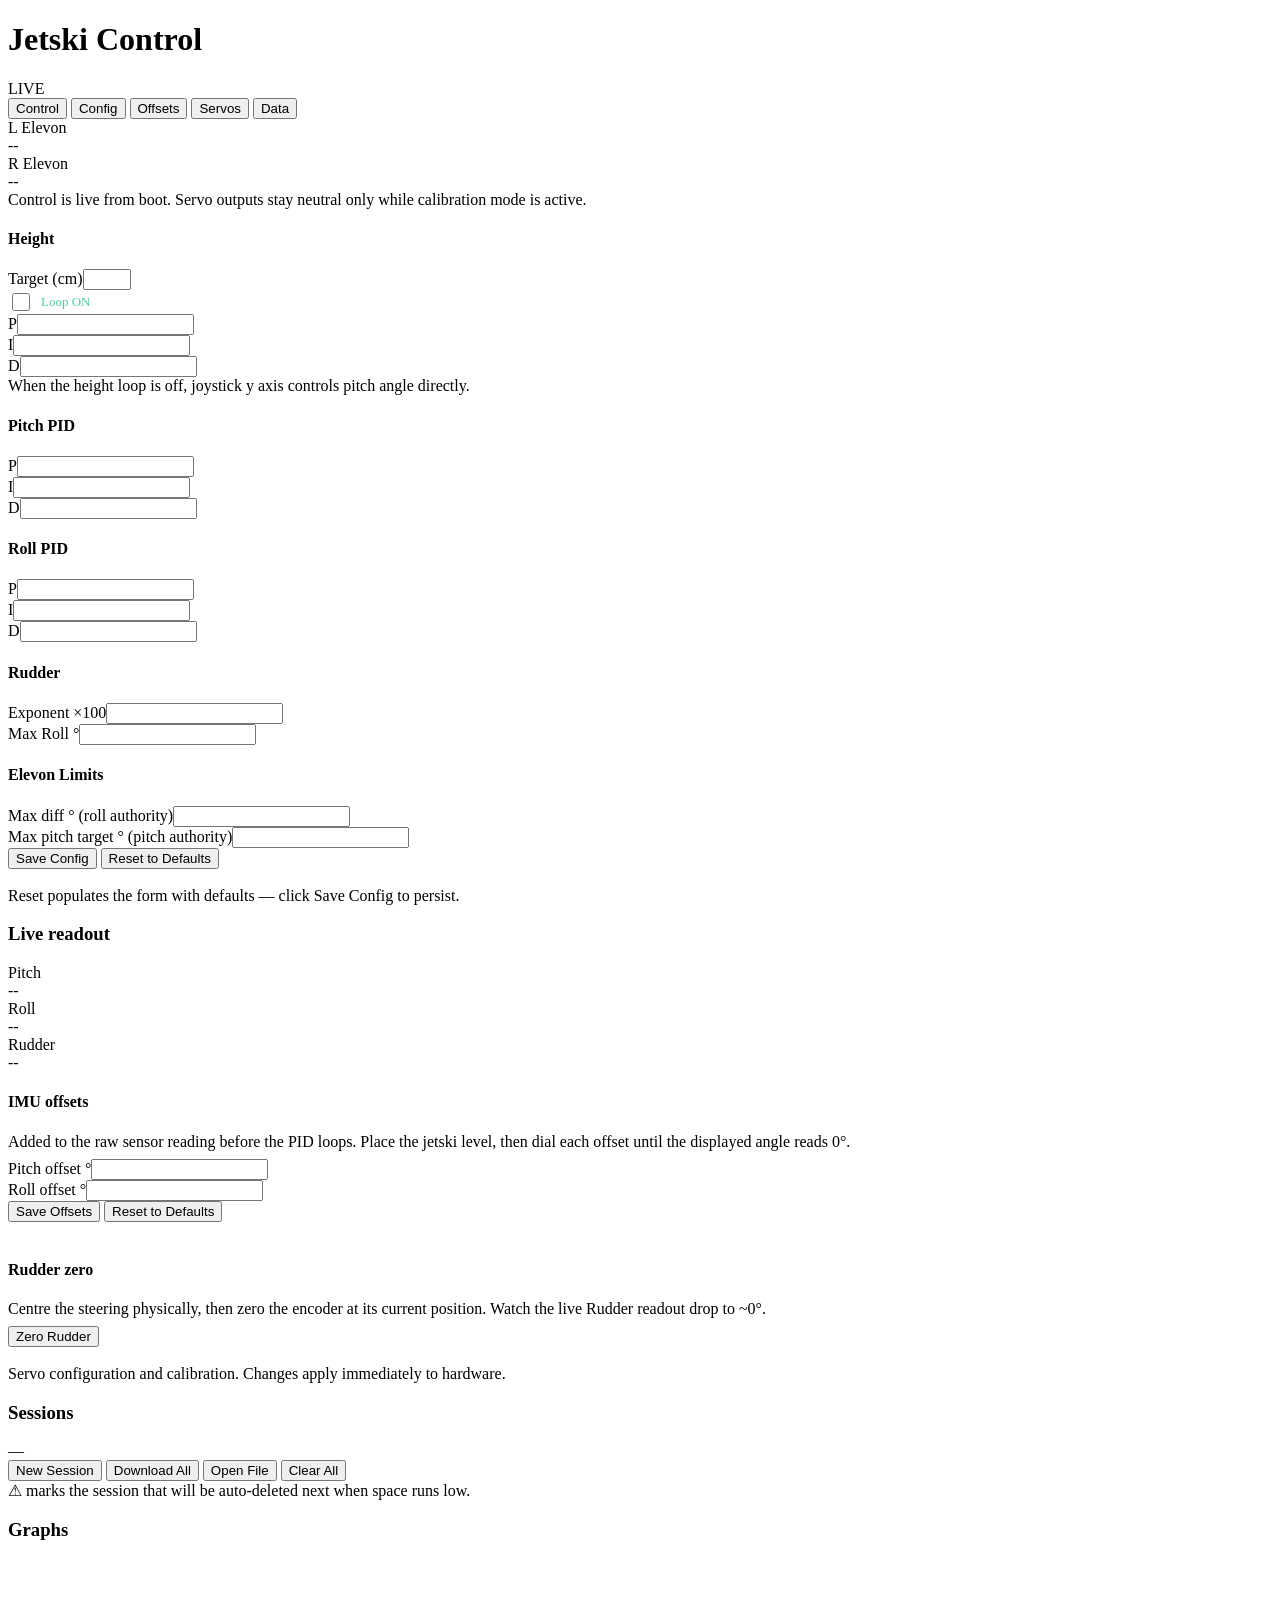
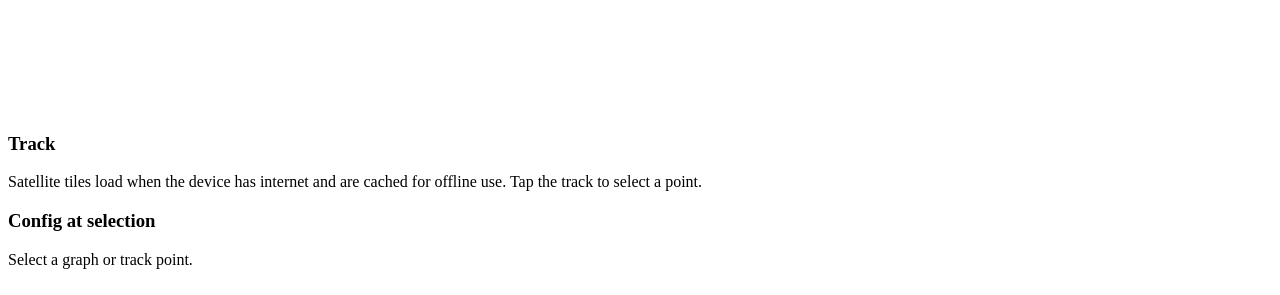
==== commit 74567c6c: "hotfix + remove vectors on gps map" ====
--- a/projects/main_controller/components/webui/index.html
+++ b/projects/main_controller/components/webui/index.html
@@ -157,7 +157,7 @@
 </div>
 <div class="card">
 <h3>Track</h3>
-<div class="data-hint">Satellite tiles load when the device has internet and are cached for offline use. Green vectors show GPS course; purple dashed vectors show IMU yaw. Tap the track to select a point.</div>
+<div class="data-hint">Satellite tiles load when the device has internet and are cached for offline use. Tap the track to select a point.</div>
 <div id="map"></div>
 </div>
 <div class="card">
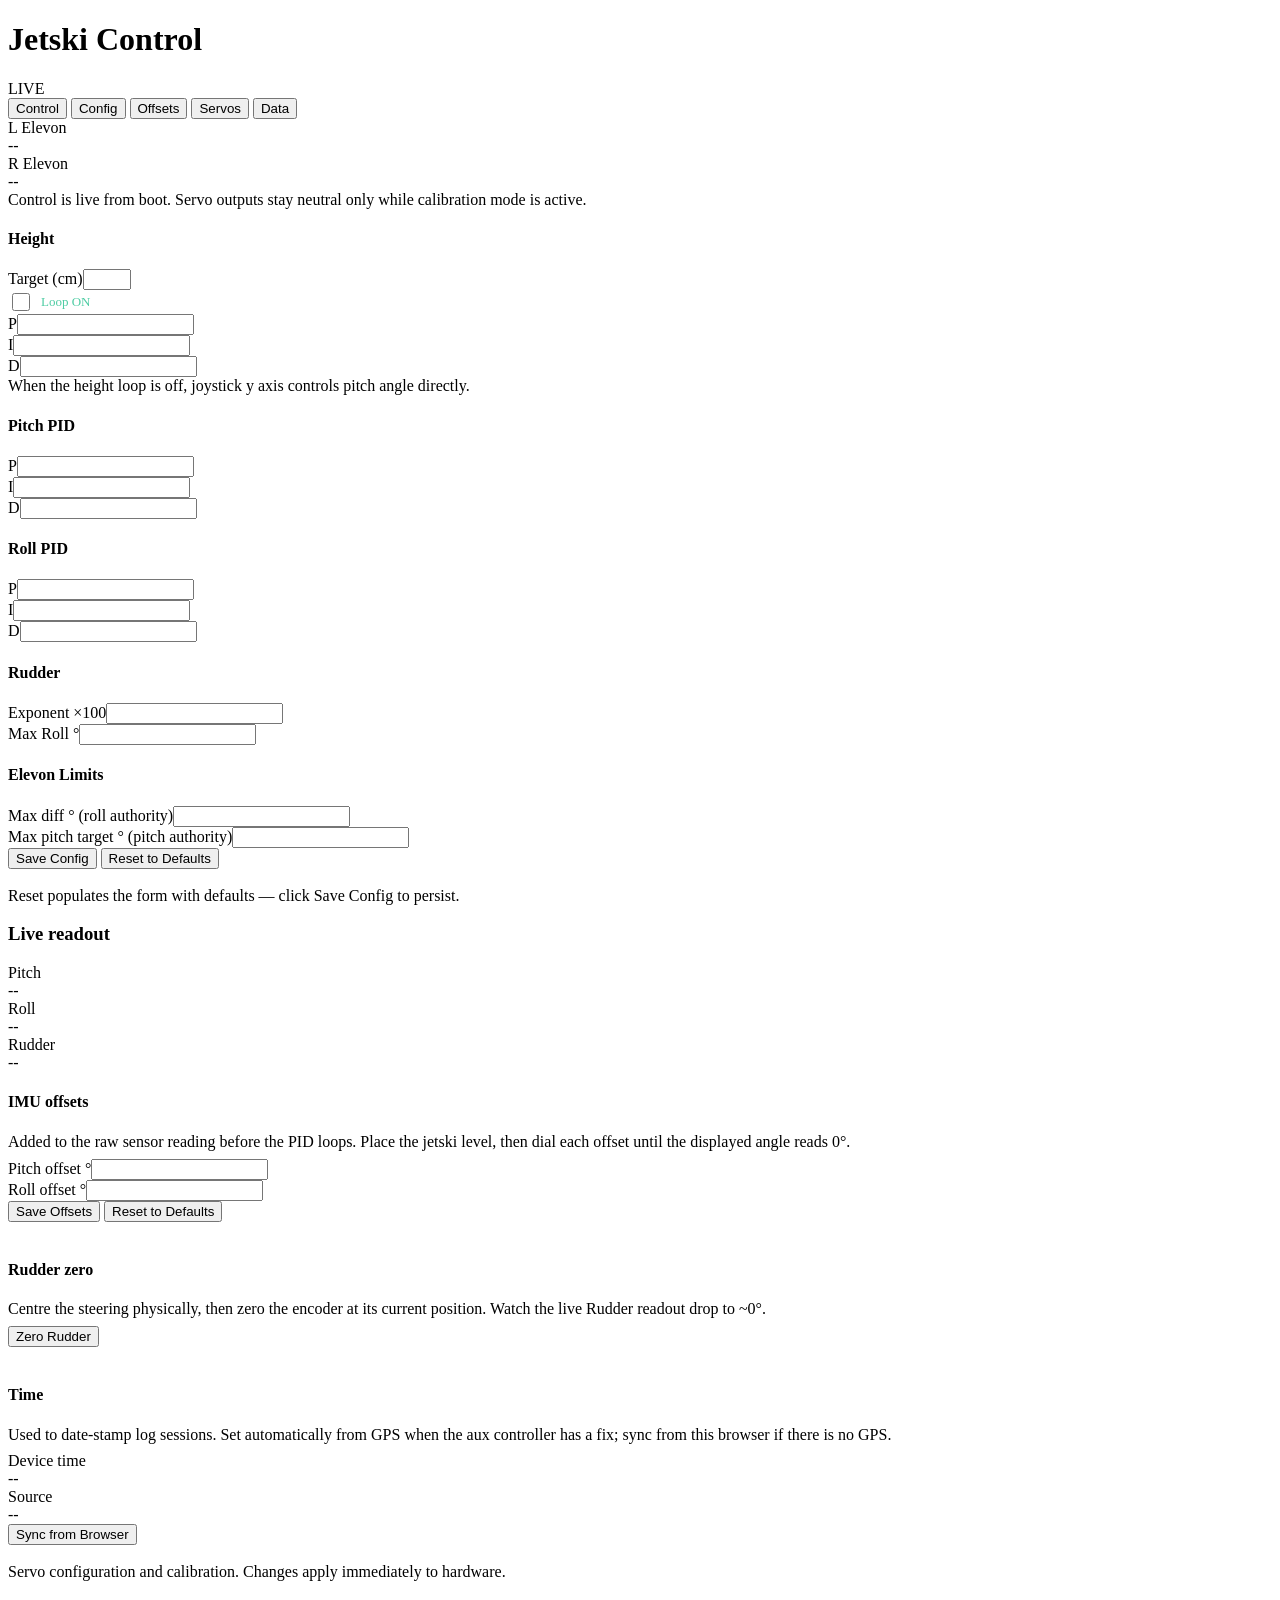
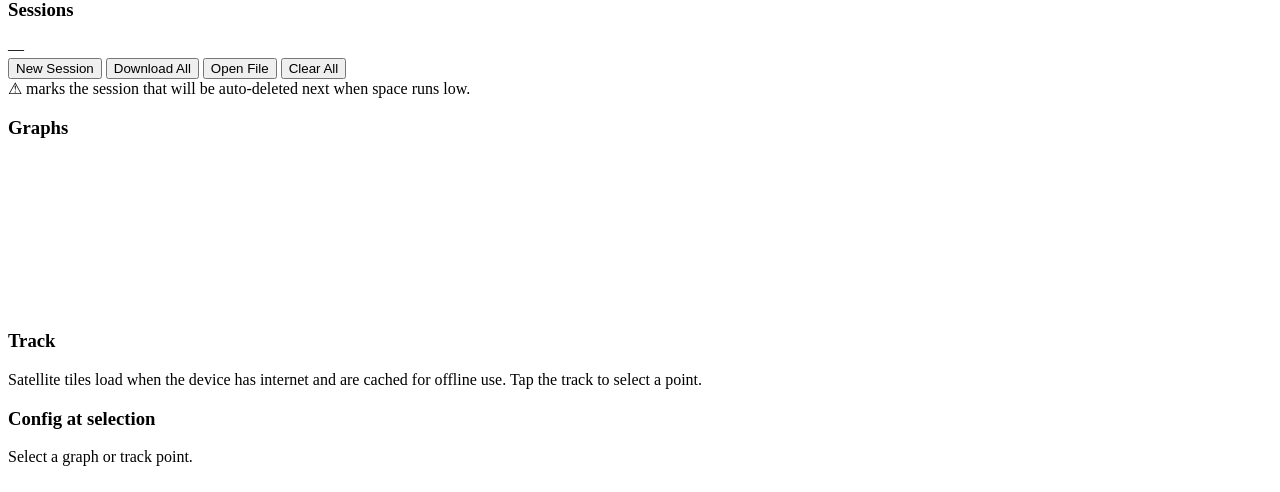
==== commit 2f2abbfa: "add proper timestamping for sessions" ====
--- a/projects/main_controller/components/webui/index.html
+++ b/projects/main_controller/components/webui/index.html
@@ -127,6 +127,20 @@
 </div>
 <span id="rudderZeroMsg" style="font-size:13px;color:#4ecca3;margin-left:8px;display:inline-block;min-width:60px"></span>
 </div>
+<div class="card">
+<div class="cfg-section">
+<h4>Time</h4>
+<div class="hint" style="margin-bottom:8px">Used to date-stamp log sessions. Set automatically from GPS when the aux controller has a fix; sync from this browser if there is no GPS.</div>
+<div class="telemetry-row">
+<div class="telemetry-item"><div class="label">Device time</div><div class="val t-blue" id="timeNow">--</div></div>
+<div class="telemetry-item"><div class="label">Source</div><div class="val t-blue" id="timeSource">--</div></div>
+</div>
+</div>
+<div class="btn-group">
+<button class="btn btn-save" id="btnSyncTime">Sync from Browser</button>
+</div>
+<span id="timeSyncMsg" style="font-size:13px;color:#4ecca3;margin-left:8px;display:inline-block;min-width:60px"></span>
+</div>
 </div>
 
 <div id="panel-servos" class="panel">
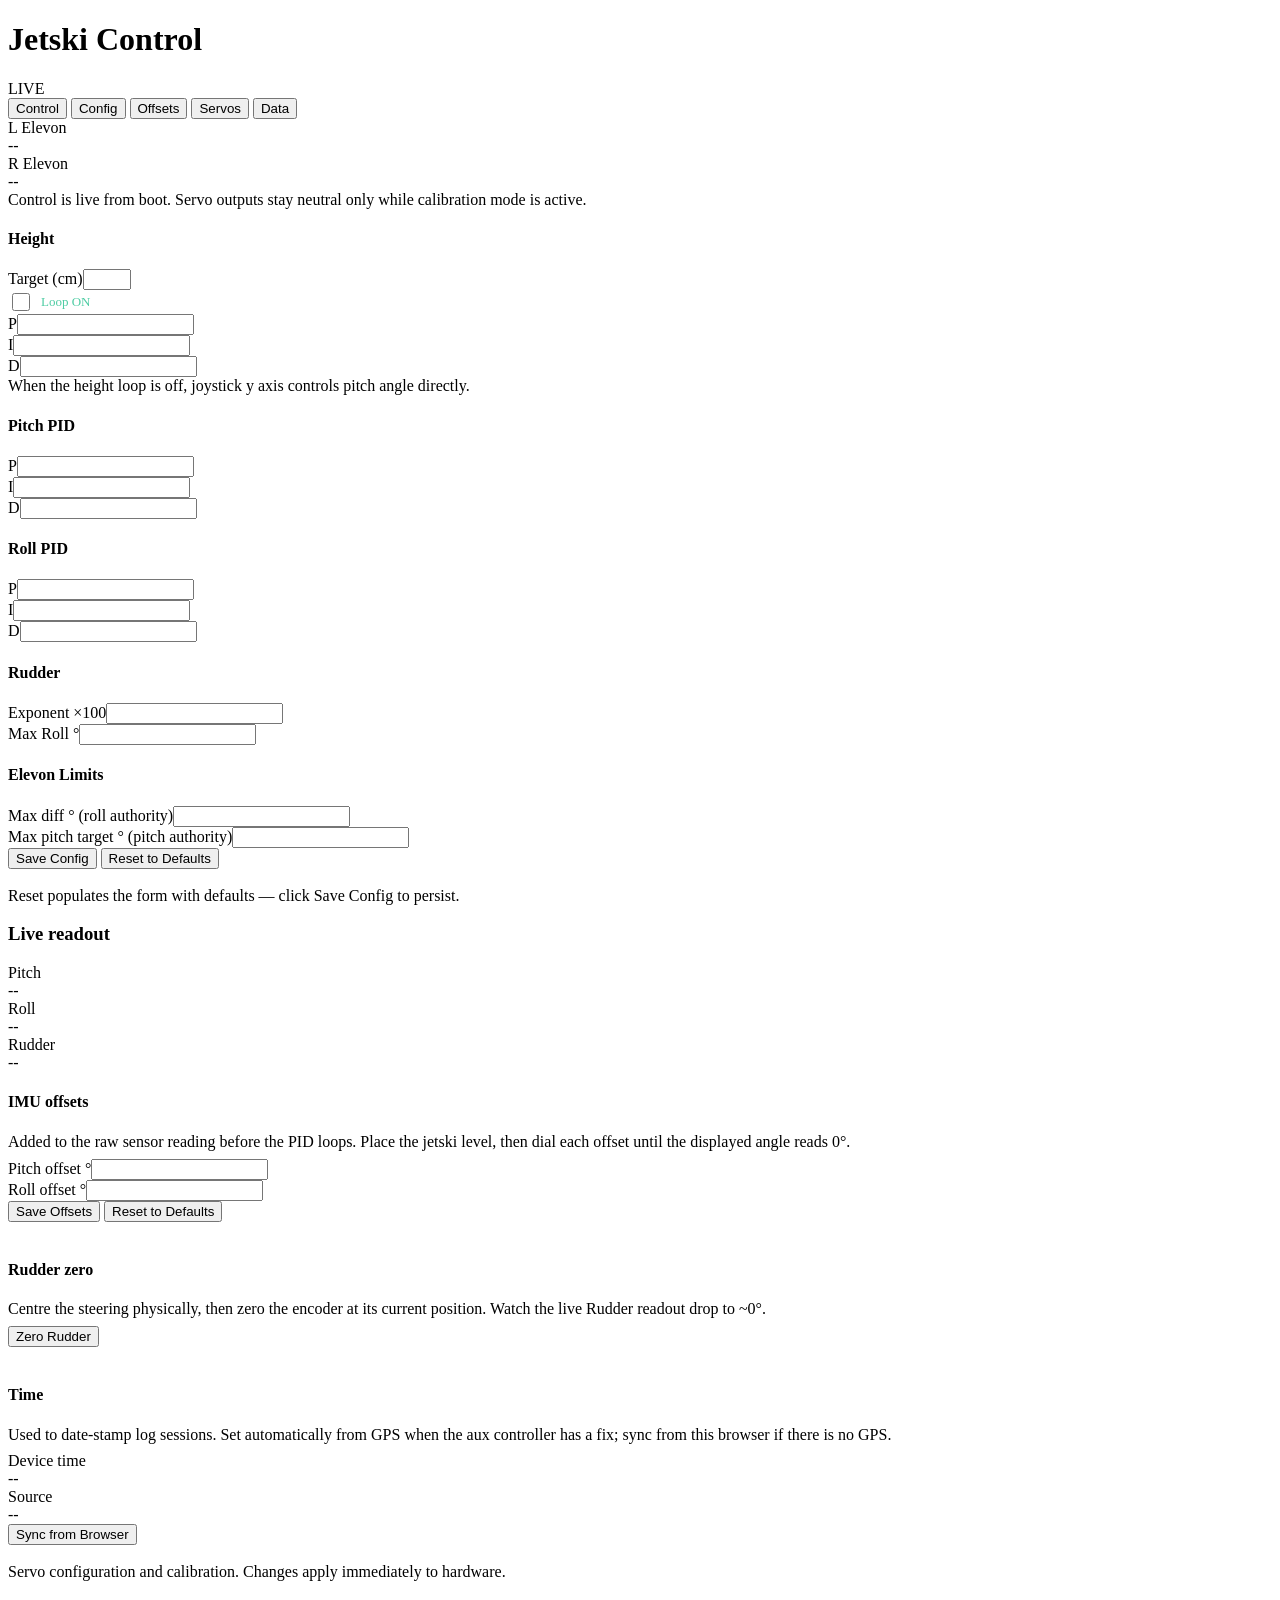
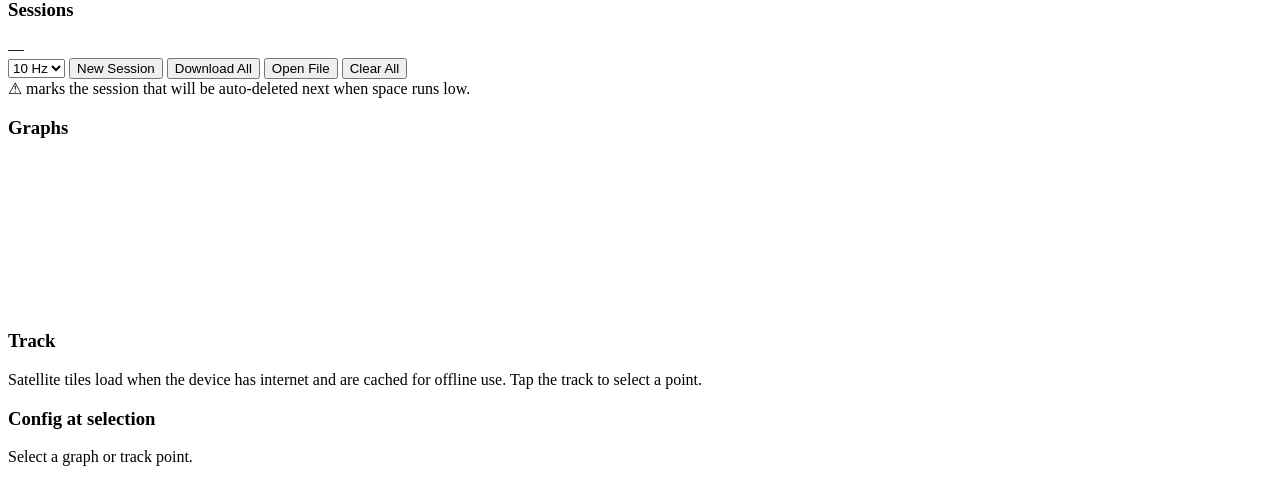
==== commit 3f188160: "add configurable datalogging Hz" ====
--- a/projects/main_controller/components/webui/index.html
+++ b/projects/main_controller/components/webui/index.html
@@ -154,6 +154,14 @@
 <div class="storage-bar"><div id="storageFill" style="width:0%"></div></div>
 <div id="storageText" class="data-hint">—</div>
 <div class="btn-group">
+<select id="selHz" title="Sample rate for new sessions">
+<option value="1">1 Hz</option>
+<option value="2">2 Hz</option>
+<option value="5">5 Hz</option>
+<option value="10" selected>10 Hz</option>
+<option value="20">20 Hz</option>
+<option value="50">50 Hz</option>
+</select>
 <button class="btn btn-save" id="btnNewSession">New Session</button>
 <button class="btn btn-save" id="btnDownload">Download All</button>
 <button class="btn btn-save" id="btnOpenFile">Open File</button>
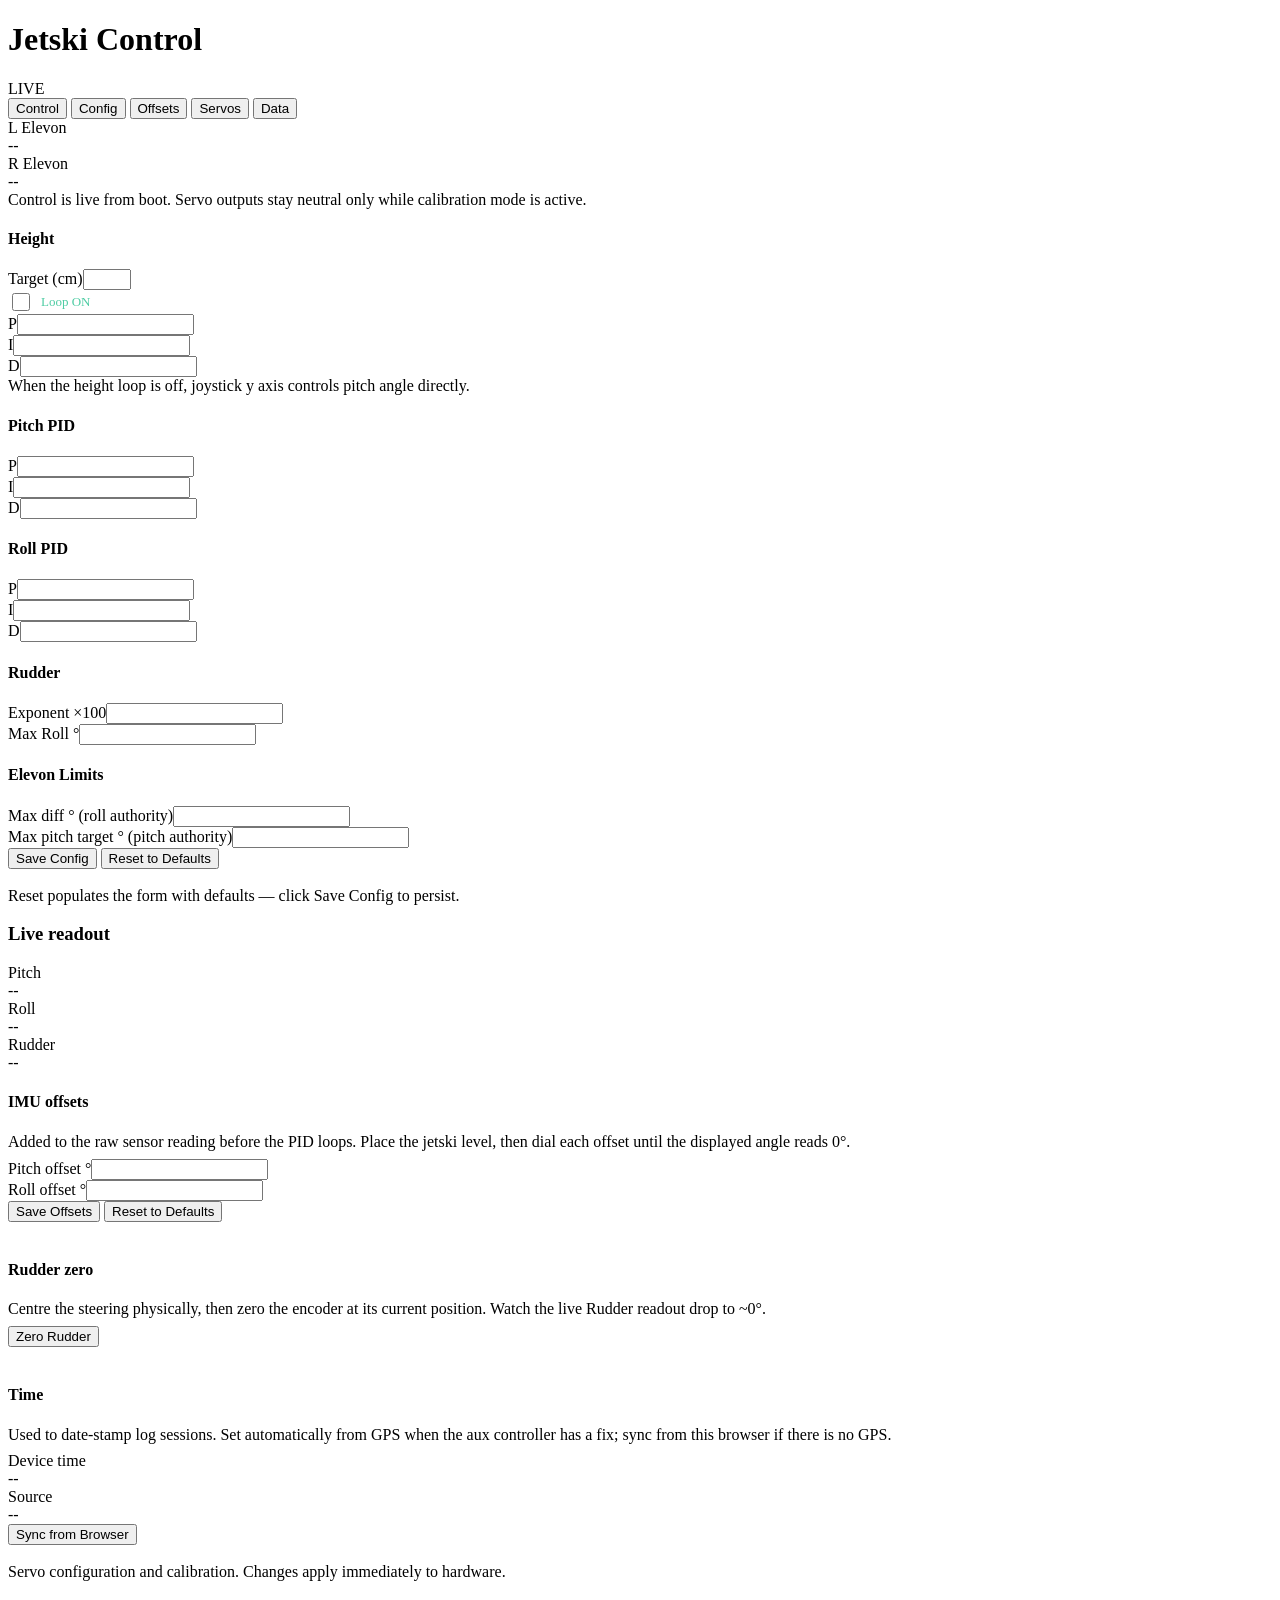
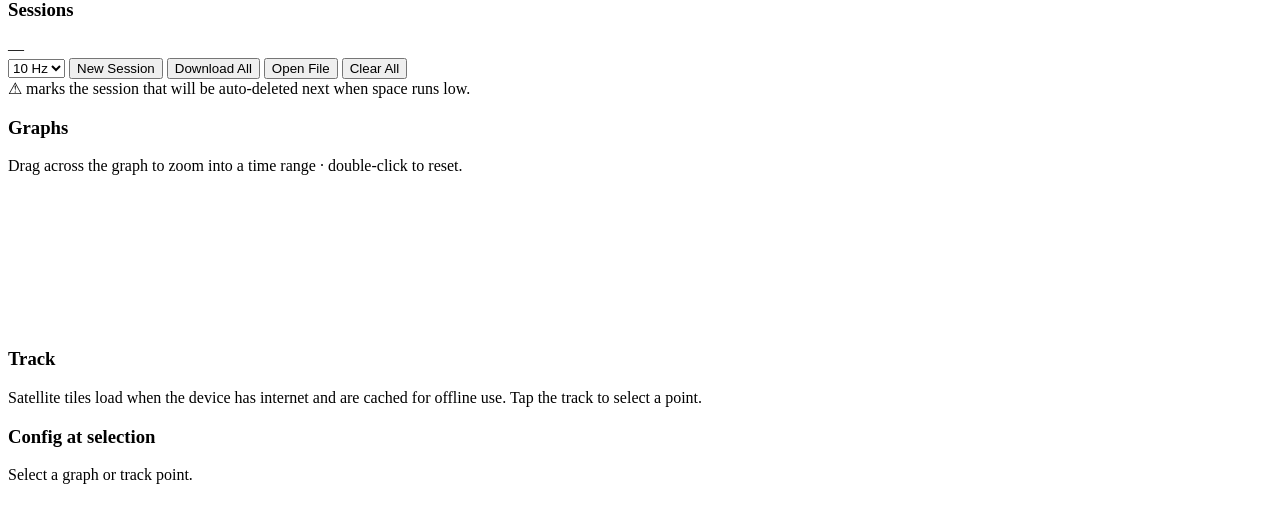
==== commit 2716df8c: "graph drag-to-zoom + 2dp time labels" ====
--- a/projects/main_controller/components/webui/index.html
+++ b/projects/main_controller/components/webui/index.html
@@ -173,6 +173,7 @@
 </div>
 <div class="card">
 <h3 id="chartTitle">Graphs</h3>
+<div class="data-hint">Drag across the graph to zoom into a time range · double-click to reset.</div>
 <div class="legend" id="legend"></div>
 <div id="chartWrap"><canvas id="chart"></canvas></div>
 <div id="readout"></div>
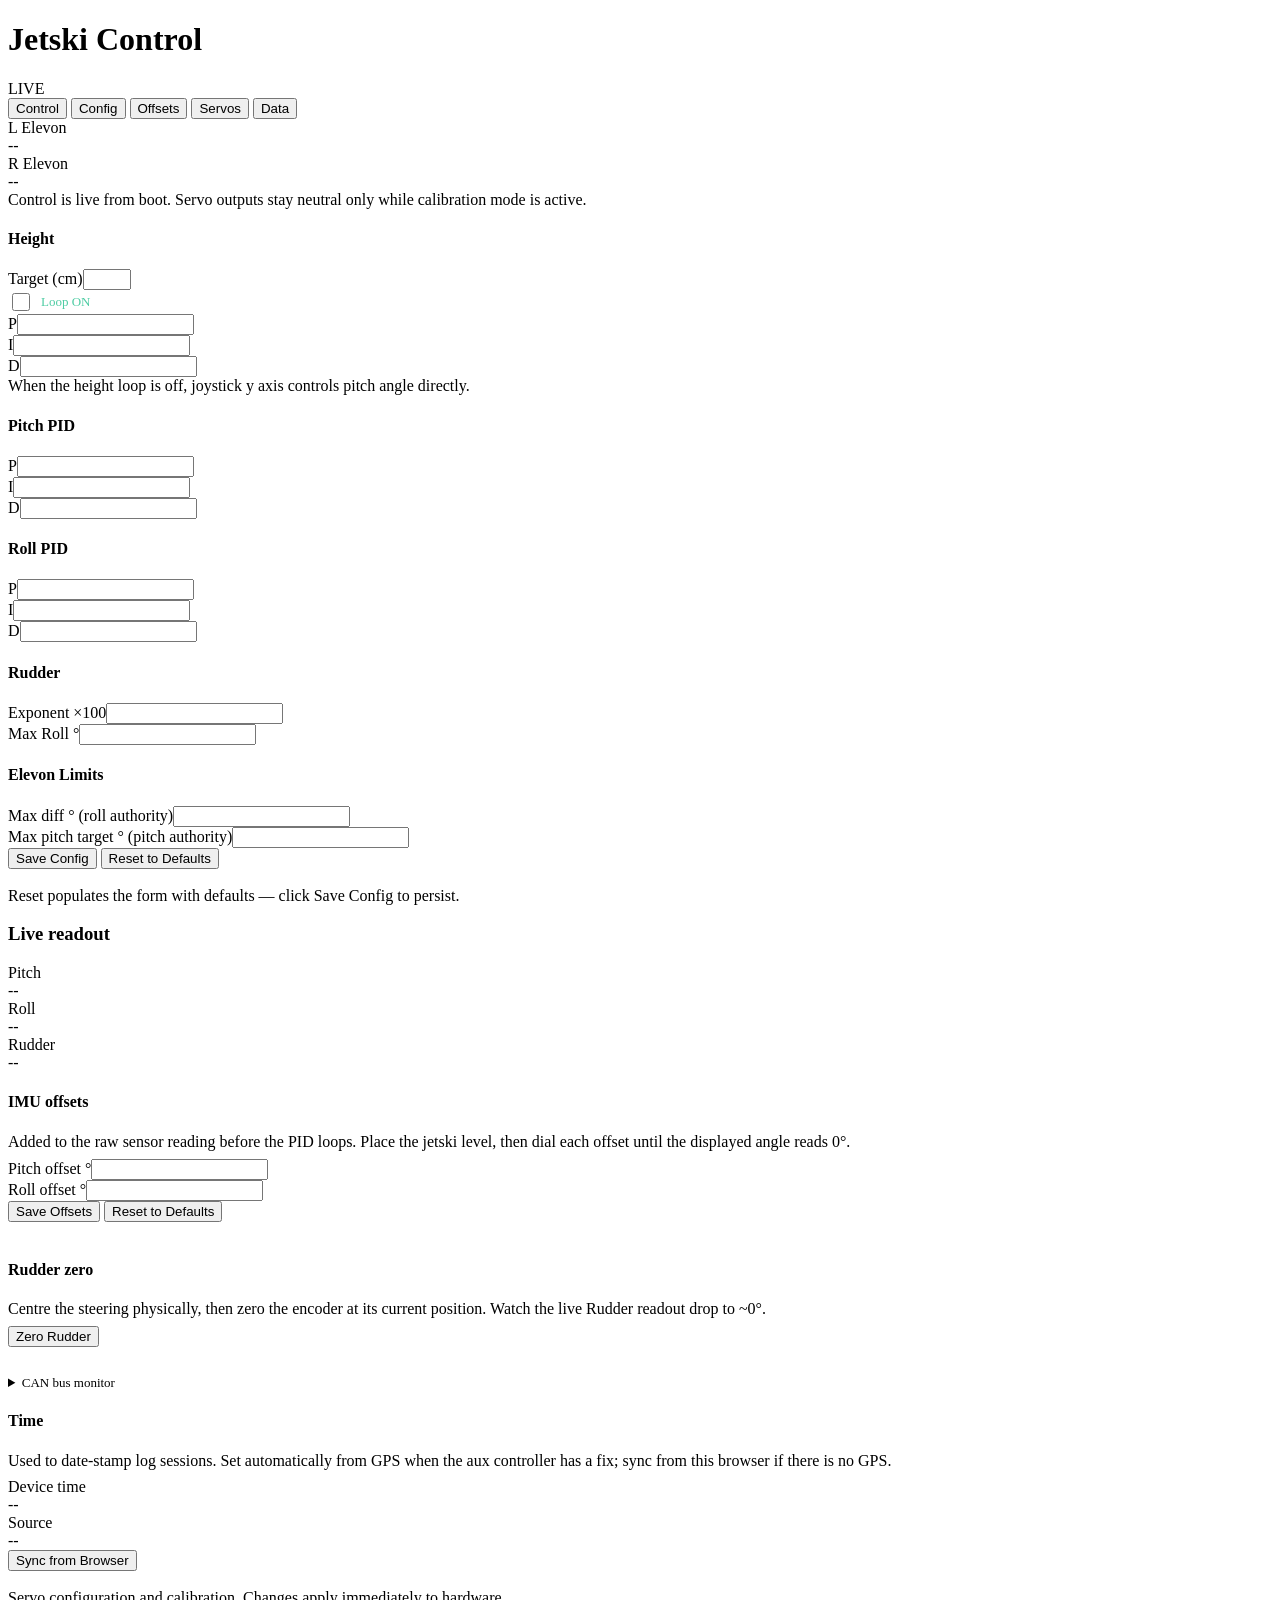
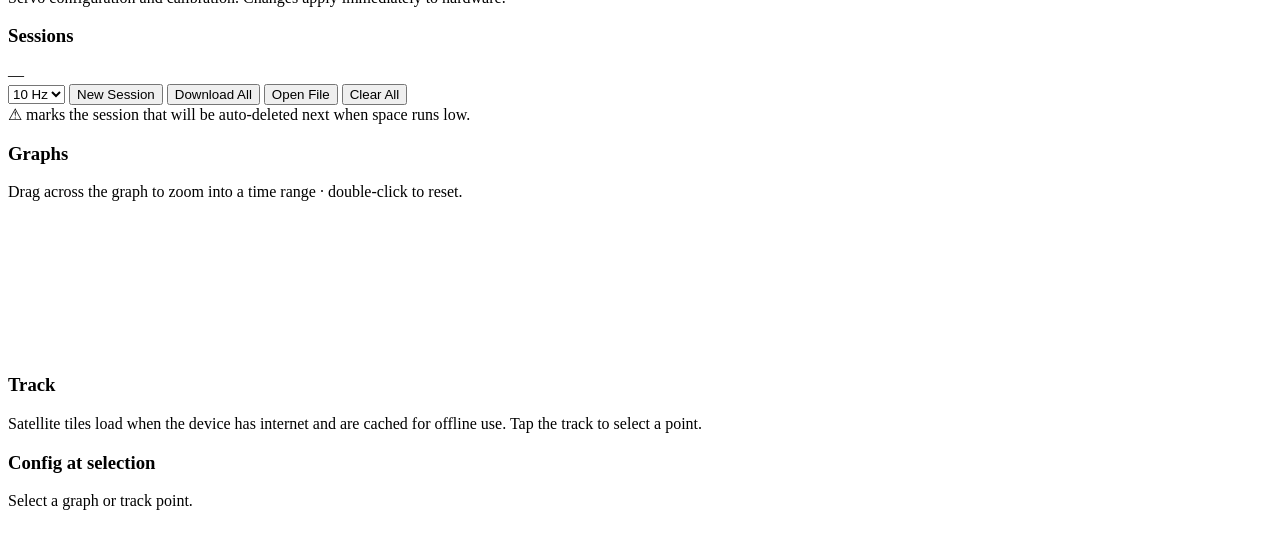
==== commit aba03844: "found out encoder uses canopen not canbus smh" ====
--- a/projects/main_controller/components/webui/index.html
+++ b/projects/main_controller/components/webui/index.html
@@ -126,6 +126,15 @@
 <button class="btn btn-save" id="btnZeroRudder">Zero Rudder</button>
 </div>
 <span id="rudderZeroMsg" style="font-size:13px;color:#4ecca3;margin-left:8px;display:inline-block;min-width:60px"></span>
+<details id="canMonitor" style="margin-top:10px">
+<summary style="cursor:pointer;font-size:13px">CAN bus monitor</summary>
+<div class="hint" style="margin:6px 0">Every CAN ID heard since boot, with the latest payload. Refreshes twice a second while open. 0x181 = encoder position broadcast; command replies would appear on 0x001 (CAN2.0B) or 0x581 (CANopen).</div>
+<div id="canTxStats" style="font-size:12px;margin-bottom:4px"></div>
+<table style="font-family:monospace;font-size:12px;border-collapse:collapse" id="canStatsTable">
+<thead><tr><th style="text-align:left;padding:2px 10px 2px 0">ID</th><th style="text-align:right;padding:2px 10px 2px 0">count</th><th style="text-align:right;padding:2px 10px 2px 0">len</th><th style="text-align:left;padding:2px 10px 2px 0">last data</th><th style="text-align:right">age ms</th></tr></thead>
+<tbody></tbody>
+</table>
+</details>
 </div>
 <div class="card">
 <div class="cfg-section">
